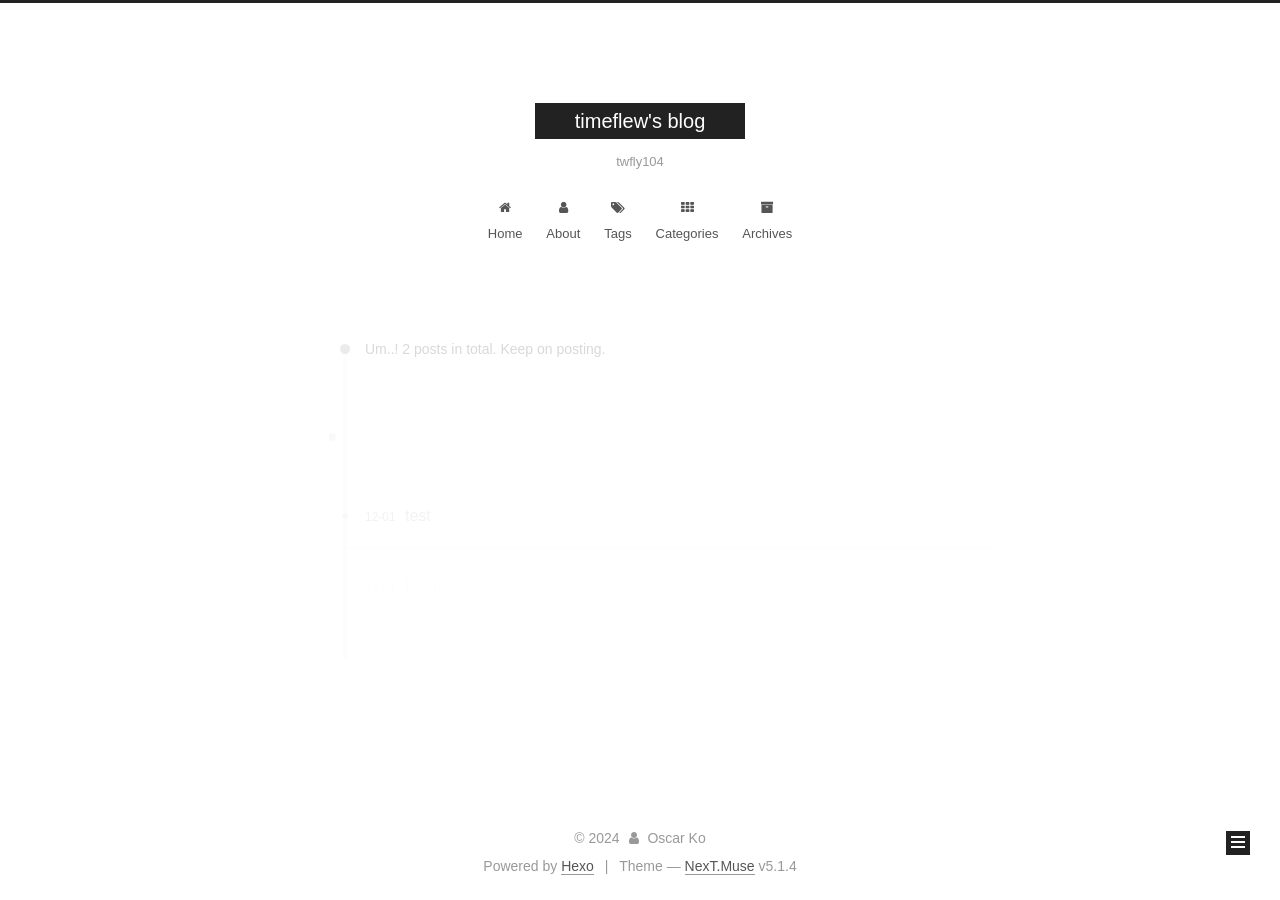
==== archives/index.html @ 3b07df99 "Site updated: 2024-12-02 22:59:12" ====
<!DOCTYPE html>



  


<html class="theme-next muse use-motion" lang="zh-TW">
<head>
  <meta charset="UTF-8"/>
<meta http-equiv="X-UA-Compatible" content="IE=edge" />
<meta name="viewport" content="width=device-width, initial-scale=1, maximum-scale=1"/>
<meta name="theme-color" content="#222">









<meta http-equiv="Cache-Control" content="no-transform" />
<meta http-equiv="Cache-Control" content="no-siteapp" />
















  
  
  <link href="/lib/fancybox/source/jquery.fancybox.css?v=2.1.5" rel="stylesheet" type="text/css" />







<link href="/lib/font-awesome/css/font-awesome.min.css?v=4.6.2" rel="stylesheet" type="text/css" />

<link href="/css/main.css?v=5.1.4" rel="stylesheet" type="text/css" />


  <link rel="apple-touch-icon" sizes="180x180" href="/images/apple-touch-icon-next.png?v=5.1.4">


  <link rel="icon" type="image/png" sizes="32x32" href="/images/favicon-32x32-next.png?v=5.1.4">


  <link rel="icon" type="image/png" sizes="16x16" href="/images/favicon-16x16-next.png?v=5.1.4">


  <link rel="mask-icon" href="/images/logo.svg?v=5.1.4" color="#222">





  <meta name="keywords" content="Hexo, NexT" />










<meta name="description" content="我是timeflew，這是我的blog">
<meta property="og:type" content="website">
<meta property="og:title" content="timeflew&#39;s blog">
<meta property="og:url" content="https://twfly104.github.io/archives/index.html">
<meta property="og:site_name" content="timeflew&#39;s blog">
<meta property="og:description" content="我是timeflew，這是我的blog">
<meta property="og:locale" content="zh_TW">
<meta property="article:author" content="Oscar Ko">
<meta property="article:tag" content="timeflew">
<meta name="twitter:card" content="summary">



<script type="text/javascript" id="hexo.configurations">
  var NexT = window.NexT || {};
  var CONFIG = {
    root: '',
    scheme: 'Muse',
    version: '5.1.4',
    sidebar: {"position":"left","display":"post","offset":12,"b2t":false,"scrollpercent":false,"onmobile":false},
    fancybox: true,
    tabs: true,
    motion: {"enable":true,"async":false,"transition":{"post_block":"fadeIn","post_header":"slideDownIn","post_body":"slideDownIn","coll_header":"slideLeftIn","sidebar":"slideUpIn"}},
    duoshuo: {
      userId: '0',
      author: 'Author'
    },
    algolia: {
      applicationID: '',
      apiKey: '',
      indexName: '',
      hits: {"per_page":10},
      labels: {"input_placeholder":"Search for Posts","hits_empty":"We didn't find any results for the search: ${query}","hits_stats":"${hits} results found in ${time} ms"}
    }
  };
</script>



  <link rel="canonical" href="https://twfly104.github.io/archives/"/>





  <title>Archive | timeflew's blog</title>
  








<meta name="generator" content="Hexo 7.3.0"></head>

<body itemscope itemtype="http://schema.org/WebPage" lang="zh-TW">

  
  
    
  

  <div class="container sidebar-position-left page-archive">
    <div class="headband"></div>

    <header id="header" class="header" itemscope itemtype="http://schema.org/WPHeader">
      <div class="header-inner"><div class="site-brand-wrapper">
  <div class="site-meta ">
    

    <div class="custom-logo-site-title">
      <a href="/"  class="brand" rel="start">
        <span class="logo-line-before"><i></i></span>
        <span class="site-title">timeflew's blog</span>
        <span class="logo-line-after"><i></i></span>
      </a>
    </div>
      
        <p class="site-subtitle">twfly104</p>
      
  </div>

  <div class="site-nav-toggle">
    <button>
      <span class="btn-bar"></span>
      <span class="btn-bar"></span>
      <span class="btn-bar"></span>
    </button>
  </div>
</div>

<nav class="site-nav">
  

  
    <ul id="menu" class="menu">
      
        
        <li class="menu-item menu-item-home">
          <a href="/%20" rel="section">
            
              <i class="menu-item-icon fa fa-fw fa-home"></i> <br />
            
            Home
          </a>
        </li>
      
        
        <li class="menu-item menu-item-about">
          <a href="/about/%20" rel="section">
            
              <i class="menu-item-icon fa fa-fw fa-user"></i> <br />
            
            About
          </a>
        </li>
      
        
        <li class="menu-item menu-item-tags">
          <a href="/tags/%20" rel="section">
            
              <i class="menu-item-icon fa fa-fw fa-tags"></i> <br />
            
            Tags
          </a>
        </li>
      
        
        <li class="menu-item menu-item-categories">
          <a href="/categories/%20" rel="section">
            
              <i class="menu-item-icon fa fa-fw fa-th"></i> <br />
            
            Categories
          </a>
        </li>
      
        
        <li class="menu-item menu-item-archives">
          <a href="/archives/%20" rel="section">
            
              <i class="menu-item-icon fa fa-fw fa-archive"></i> <br />
            
            Archives
          </a>
        </li>
      

      
    </ul>
  

  
</nav>



 </div>
    </header>

    <main id="main" class="main">
      <div class="main-inner">
        <div class="content-wrap">
          <div id="content" class="content">
            

  
  
  
  <div class="post-block archive">
    <div id="posts" class="posts-collapse">
      <span class="archive-move-on"></span>

      <span class="archive-page-counter">
        
        
        
          
        
        Um..! 2 posts in total. Keep on posting.
      </span>

      

        
        
        

        
          
          <div class="collection-title">
            <h1 class="archive-year" id="archive-year-2024">2024</h1>
          </div>
        
        

        

  <article class="post post-type-normal" itemscope itemtype="http://schema.org/Article">
    <header class="post-header">

      <h2 class="post-title">
        
            <a class="post-title-link" href="/2024/12/01/test/" itemprop="url">
              
                <span itemprop="name">test</span>
              
            </a>
        
      </h2>

      <div class="post-meta">
        <time class="post-time" itemprop="dateCreated"
              datetime="2024-12-01T22:58:05+08:00"
              content="2024-12-01" >
          12-01
        </time>
      </div>

    </header>
  </article>



      

        
        
        

        
        

        

  <article class="post post-type-normal" itemscope itemtype="http://schema.org/Article">
    <header class="post-header">

      <h2 class="post-title">
        
            <a class="post-title-link" href="/2024/12/01/hello-world/" itemprop="url">
              
                <span itemprop="name">Hello World</span>
              
            </a>
        
      </h2>

      <div class="post-meta">
        <time class="post-time" itemprop="dateCreated"
              datetime="2024-12-01T22:03:36+08:00"
              content="2024-12-01" >
          12-01
        </time>
      </div>

    </header>
  </article>



      

    </div>
  </div>
  
  
  

  



          </div>
          


          

        </div>
        
          
  
  <div class="sidebar-toggle">
    <div class="sidebar-toggle-line-wrap">
      <span class="sidebar-toggle-line sidebar-toggle-line-first"></span>
      <span class="sidebar-toggle-line sidebar-toggle-line-middle"></span>
      <span class="sidebar-toggle-line sidebar-toggle-line-last"></span>
    </div>
  </div>

  <aside id="sidebar" class="sidebar">
    
    <div class="sidebar-inner">

      

      

      <section class="site-overview-wrap sidebar-panel sidebar-panel-active">
        <div class="site-overview">
          <div class="site-author motion-element" itemprop="author" itemscope itemtype="http://schema.org/Person">
            
              <p class="site-author-name" itemprop="name"></p>
              <p class="site-description motion-element" itemprop="description"></p>
          </div>

          <nav class="site-state motion-element">

            
              <div class="site-state-item site-state-posts">
              
                <a href="/archives/%20%7C%7C%20archive">
              
                  <span class="site-state-item-count">2</span>
                  <span class="site-state-item-name">posts</span>
                </a>
              </div>
            

            

            

          </nav>

          

          

          
          

          
          

          

        </div>
      </section>

      

      

    </div>
  </aside>


        
      </div>
    </main>

    <footer id="footer" class="footer">
      <div class="footer-inner">
        <div class="copyright">&copy; <span itemprop="copyrightYear">2024</span>
  <span class="with-love">
    <i class="fa fa-user"></i>
  </span>
  <span class="author" itemprop="copyrightHolder">Oscar Ko</span>

  
</div>


  <div class="powered-by">Powered by <a class="theme-link" target="_blank" href="https://hexo.io">Hexo</a></div>



  <span class="post-meta-divider">|</span>



  <div class="theme-info">Theme &mdash; <a class="theme-link" target="_blank" href="https://github.com/iissnan/hexo-theme-next">NexT.Muse</a> v5.1.4</div>




        







        
      </div>
    </footer>

    
      <div class="back-to-top">
        <i class="fa fa-arrow-up"></i>
        
      </div>
    

    

  </div>

  

<script type="text/javascript">
  if (Object.prototype.toString.call(window.Promise) !== '[object Function]') {
    window.Promise = null;
  }
</script>









  












  
  
    <script type="text/javascript" src="/lib/jquery/index.js?v=2.1.3"></script>
  

  
  
    <script type="text/javascript" src="/lib/fastclick/lib/fastclick.min.js?v=1.0.6"></script>
  

  
  
    <script type="text/javascript" src="/lib/jquery_lazyload/jquery.lazyload.js?v=1.9.7"></script>
  

  
  
    <script type="text/javascript" src="/lib/velocity/velocity.min.js?v=1.2.1"></script>
  

  
  
    <script type="text/javascript" src="/lib/velocity/velocity.ui.min.js?v=1.2.1"></script>
  

  
  
    <script type="text/javascript" src="/lib/fancybox/source/jquery.fancybox.pack.js?v=2.1.5"></script>
  


  


  <script type="text/javascript" src="/js/src/utils.js?v=5.1.4"></script>

  <script type="text/javascript" src="/js/src/motion.js?v=5.1.4"></script>



  
  

  

  


  <script type="text/javascript" src="/js/src/bootstrap.js?v=5.1.4"></script>



  


  




	





  





  












  





  

  

  

  
  

  

  

  

</body>
</html>
---- css/main.css ----
/* normalize.css v3.0.2 | MIT License | git.io/normalize */
html {
  font-family: sans-serif; /* 1 */
  -ms-text-size-adjust: 100%; /* 2 */
  -webkit-text-size-adjust: 100%; /* 2 */
}
body {
  margin: 0;
}
article,
aside,
details,
figcaption,
figure,
footer,
header,
hgroup,
main,
menu,
nav,
section,
summary {
  display: block;
}
audio,
canvas,
progress,
video {
  display: inline-block; /* 1 */
  vertical-align: baseline; /* 2 */
}
audio:not([controls]) {
  display: none;
  height: 0;
}
[hidden],
template {
  display: none;
}
a {
  background-color: transparent;
}
a:active,
a:hover {
  outline: 0;
}
abbr[title] {
  border-bottom: 1px dotted;
}
b,
strong {
  font-weight: bold;
}
dfn {
  font-style: italic;
}
h1 {
  font-size: 2em;
  margin: 0.67em 0;
}
mark {
  background: #ff0;
  color: #000;
}
small {
  font-size: 80%;
}
sub,
sup {
  font-size: 75%;
  line-height: 0;
  position: relative;
  vertical-align: baseline;
}
sup {
  top: -0.5em;
}
sub {
  bottom: -0.25em;
}
img {
  border: 0;
}
svg:not(:root) {
  overflow: hidden;
}
figure {
  margin: 1em 40px;
}
hr {
  -moz-box-sizing: content-box;
  box-sizing: content-box;
  height: 0;
}
pre {
  overflow: auto;
}
code,
kbd,
pre,
samp {
  font-family: monospace, monospace;
  font-size: 1em;
}
button,
input,
optgroup,
select,
textarea {
  color: inherit; /* 1 */
  font: inherit; /* 2 */
  margin: 0; /* 3 */
}
button {
  overflow: visible;
}
button,
select {
  text-transform: none;
}
button,
html input[type="button"],
input[type="reset"],
input[type="submit"] {
  -webkit-appearance: button; /* 2 */
  cursor: pointer; /* 3 */
}
button[disabled],
html input[disabled] {
  cursor: default;
}
button::-moz-focus-inner,
input::-moz-focus-inner {
  border: 0;
  padding: 0;
}
input {
  line-height: normal;
}
input[type="checkbox"],
input[type="radio"] {
  box-sizing: border-box; /* 1 */
  padding: 0; /* 2 */
}
input[type="number"]::-webkit-inner-spin-button,
input[type="number"]::-webkit-outer-spin-button {
  height: auto;
}
input[type="search"] {
  -webkit-appearance: textfield; /* 1 */
  -moz-box-sizing: content-box;
  -webkit-box-sizing: content-box; /* 2 */
  box-sizing: content-box;
}
input[type="search"]::-webkit-search-cancel-button,
input[type="search"]::-webkit-search-decoration {
  -webkit-appearance: none;
}
fieldset {
  border: 1px solid #c0c0c0;
  margin: 0 2px;
  padding: 0.35em 0.625em 0.75em;
}
legend {
  border: 0; /* 1 */
  padding: 0; /* 2 */
}
textarea {
  overflow: auto;
}
optgroup {
  font-weight: bold;
}
table {
  border-collapse: collapse;
  border-spacing: 0;
}
td,
th {
  padding: 0;
}
::selection {
  background: #262a30;
  color: #fff;
}
body {
  position: relative;
  font-family: 'Lato', "PingFang SC", "Microsoft YaHei", sans-serif;
  font-size: 14px;
  line-height: 2;
  color: #555;
  background: #fff;
}
@media (max-width: 767px) {
  body {
    padding-right: 0 !important;
  }
}
@media (min-width: 768px) and (max-width: 991px) {
  body {
    padding-right: 0 !important;
  }
}
@media (min-width: 1600px) {
  body {
    font-size: 16px;
  }
}
h1,
h2,
h3,
h4,
h5,
h6 {
  margin: 0;
  padding: 0;
  font-weight: bold;
  line-height: 1.5;
  font-family: 'Lato', "PingFang SC", "Microsoft YaHei", sans-serif;
}
h2,
h3,
h4,
h5,
h6 {
  margin: 20px 0 15px;
}
h1 {
  font-size: 22px;
}
@media (max-width: 767px) {
  h1 {
    font-size: 18px;
  }
}
h2 {
  font-size: 20px;
}
@media (max-width: 767px) {
  h2 {
    font-size: 16px;
  }
}
h3 {
  font-size: 18px;
}
@media (max-width: 767px) {
  h3 {
    font-size: 14px;
  }
}
h4 {
  font-size: 16px;
}
@media (max-width: 767px) {
  h4 {
    font-size: 12px;
  }
}
h5 {
  font-size: 14px;
}
@media (max-width: 767px) {
  h5 {
    font-size: 10px;
  }
}
h6 {
  font-size: 12px;
}
@media (max-width: 767px) {
  h6 {
    font-size: 8px;
  }
}
p {
  margin: 0 0 20px 0;
}
a {
  color: #555;
  text-decoration: none;
  outline: none;
  border-bottom: 1px solid #999;
  word-wrap: break-word;
}
a:hover {
  color: #222;
  border-bottom-color: #222;
}
blockquote {
  margin: 0;
  padding: 0;
}
img {
  display: block;
  margin: auto;
  max-width: 100%;
  height: auto;
}
hr {
  margin: 40px 0;
  height: 3px;
  border: none;
  background-color: #ddd;
  background-image: repeating-linear-gradient(-45deg, #fff, #fff 4px, transparent 4px, transparent 8px);
}
blockquote {
  padding: 0 15px;
  color: #666;
  border-left: 4px solid #ddd;
}
blockquote cite::before {
  content: "-";
  padding: 0 5px;
}
dt {
  font-weight: 700;
}
dd {
  margin: 0;
  padding: 0;
}
kbd {
  border: 1px solid #ccc;
  border-radius: 0.2em;
  box-shadow: 0.1em 0.1em 0.2em rgba(0,0,0,0.1);
  background-color: #f9f9f9;
  font-family: inherit;
  background-image: -webkit-linear-gradient(top, #eee, #fff, #eee);
  padding: 0.1em 0.3em;
  white-space: nowrap;
}
.text-left {
  text-align: left;
}
.text-center {
  text-align: center;
}
.text-right {
  text-align: right;
}
.text-justify {
  text-align: justify;
}
.text-nowrap {
  white-space: nowrap;
}
.text-lowercase {
  text-transform: lowercase;
}
.text-uppercase {
  text-transform: uppercase;
}
.text-capitalize {
  text-transform: capitalize;
}
.center-block {
  display: block;
  margin-left: auto;
  margin-right: auto;
}
.clearfix:before,
.clearfix:after {
  content: " ";
  display: table;
}
.clearfix:after {
  clear: both;
}
.pullquote {
  width: 45%;
}
.pullquote.left {
  float: left;
  margin-left: 5px;
  margin-right: 10px;
}
.pullquote.right {
  float: right;
  margin-left: 10px;
  margin-right: 5px;
}
.affix.affix.affix {
  position: fixed;
}
.translation {
  margin-top: -20px;
  font-size: 14px;
  color: #999;
}
.scrollbar-measure {
  width: 100px;
  height: 100px;
  overflow: scroll;
  position: absolute;
  top: -9999px;
}
.use-motion .motion-element {
  opacity: 0;
}
table {
  margin: 20px 0;
  width: 100%;
  border-collapse: collapse;
  border-spacing: 0;
  border: 1px solid #ddd;
  font-size: 14px;
  table-layout: fixed;
  word-wrap: break-all;
}
table>tbody>tr:nth-of-type(odd) {
  background-color: #f9f9f9;
}
table>tbody>tr:hover {
  background-color: #f5f5f5;
}
caption,
th,
td {
  padding: 8px;
  text-align: left;
  vertical-align: middle;
  font-weight: normal;
}
th,
td {
  border-bottom: 3px solid #ddd;
  border-right: 1px solid #eee;
}
th {
  padding-bottom: 10px;
  font-weight: 700;
}
td {
  border-bottom-width: 1px;
}
html,
body {
  height: 100%;
}
.container {
  position: relative;
  min-height: 100%;
}
.header-inner {
  margin: 0 auto;
  padding: 100px 0 70px;
  width: 700px;
}
@media (min-width: 1600px) {
  .container .header-inner {
    width: 900px;
  }
}
.main {
  padding-bottom: 150px;
}
.main-inner {
  margin: 0 auto;
  width: 700px;
}
@media (min-width: 1600px) {
  .container .main-inner {
    width: 900px;
  }
}
.footer {
  position: absolute;
  left: 0;
  bottom: 0;
  width: 100%;
  min-height: 50px;
}
.footer-inner {
  box-sizing: border-box;
  margin: 20px auto;
  width: 700px;
}
@media (min-width: 1600px) {
  .container .footer-inner {
    width: 900px;
  }
}
pre,
.highlight {
  overflow: auto;
  margin: 20px 0;
  padding: 0;
  font-size: 13px;
  color: #4d4d4c;
  background: #f7f7f7;
  line-height: 1.6;
}
pre,
code {
  font-family: consolas, Menlo, "PingFang SC", "Microsoft YaHei", monospace;
}
code {
  padding: 2px 4px;
  word-wrap: break-word;
  color: #555;
  background: #eee;
  border-radius: 3px;
  font-size: 13px;
}
pre {
  padding: 10px;
}
pre code {
  padding: 0;
  color: #4d4d4c;
  background: none;
  text-shadow: none;
}
.highlight {
  border-radius: 1px;
}
.highlight pre {
  border: none;
  margin: 0;
  padding: 10px 0;
}
.highlight table {
  margin: 0;
  width: auto;
  border: none;
}
.highlight td {
  border: none;
  padding: 0;
}
.highlight figcaption {
  font-size: 1em;
  color: #4d4d4c;
  line-height: 1em;
  margin-bottom: 1em;
}
.highlight figcaption:before,
.highlight figcaption:after {
  content: " ";
  display: table;
}
.highlight figcaption:after {
  clear: both;
}
.highlight figcaption a {
  float: right;
  color: #4d4d4c;
}
.highlight figcaption a:hover {
  border-bottom-color: #4d4d4c;
}
.highlight .gutter pre {
  padding-left: 10px;
  padding-right: 10px;
  color: #869194;
  text-align: right;
  background-color: #eff2f3;
}
.highlight .code pre {
  width: 100%;
  padding-left: 10px;
  padding-right: 10px;
  background-color: #f7f7f7;
}
.highlight .line {
  height: 20px;
}
.gutter {
  -webkit-user-select: none;
  -moz-user-select: none;
  -ms-user-select: none;
  user-select: none;
}
.gist table {
  width: auto;
}
.gist table td {
  border: none;
}
pre .deletion {
  background: #fdd;
}
pre .addition {
  background: #dfd;
}
pre .meta {
  color: #8959a8;
}
pre .comment {
  color: #8e908c;
}
pre .variable,
pre .attribute,
pre .tag,
pre .regexp,
pre .ruby .constant,
pre .xml .tag .title,
pre .xml .pi,
pre .xml .doctype,
pre .html .doctype,
pre .css .id,
pre .css .class,
pre .css .pseudo {
  color: #c82829;
}
pre .number,
pre .preprocessor,
pre .built_in,
pre .literal,
pre .params,
pre .constant,
pre .command {
  color: #f5871f;
}
pre .ruby .class .title,
pre .css .rules .attribute,
pre .string,
pre .value,
pre .inheritance,
pre .header,
pre .ruby .symbol,
pre .xml .cdata,
pre .special,
pre .number,
pre .formula {
  color: #718c00;
}
pre .title,
pre .css .hexcolor {
  color: #3e999f;
}
pre .function,
pre .python .decorator,
pre .python .title,
pre .ruby .function .title,
pre .ruby .title .keyword,
pre .perl .sub,
pre .javascript .title,
pre .coffeescript .title {
  color: #4271ae;
}
pre .keyword,
pre .javascript .function {
  color: #8959a8;
}
.full-image.full-image.full-image.full-image {
  border: none;
  max-width: 100%;
  width: auto;
  margin: 20px auto 25px;
}
@media (min-width: 992px) {
  .full-image.full-image.full-image.full-image {
    max-width: none;
    width: 110%;
    margin: 25px -5%;
  }
}
.blockquote-center,
.page-home .post-type-quote blockquote,
.page-post-detail .post-type-quote blockquote {
  position: relative;
  margin: 40px 0;
  padding: 0;
  border-left: none;
  text-align: center;
}
.blockquote-center::before,
.page-home .post-type-quote blockquote::before,
.page-post-detail .post-type-quote blockquote::before,
.blockquote-center::after,
.page-home .post-type-quote blockquote::after,
.page-post-detail .post-type-quote blockquote::after {
  position: absolute;
  content: ' ';
  display: block;
  width: 100%;
  height: 24px;
  opacity: 0.2;
  background-repeat: no-repeat;
  background-position: 0 -6px;
  background-size: 22px 22px;
}
.blockquote-center::before,
.page-home .post-type-quote blockquote::before,
.page-post-detail .post-type-quote blockquote::before {
  top: -20px;
  background-image: url("../images/quote-l.svg");
  border-top: 1px solid #ccc;
}
.blockquote-center::after,
.page-home .post-type-quote blockquote::after,
.page-post-detail .post-type-quote blockquote::after {
  bottom: -20px;
  background-image: url("../images/quote-r.svg");
  border-bottom: 1px solid #ccc;
  background-position: 100% 8px;
}
.blockquote-center p,
.page-home .post-type-quote blockquote p,
.page-post-detail .post-type-quote blockquote p,
.blockquote-center div,
.page-home .post-type-quote blockquote div,
.page-post-detail .post-type-quote blockquote div {
  text-align: center;
}
.post .post-body .group-picture img {
  box-sizing: border-box;
  padding: 0 3px;
  border: none;
}
.post .group-picture-row {
  overflow: hidden;
  margin-top: 6px;
}
.post .group-picture-row:first-child {
  margin-top: 0;
}
.post .group-picture-column {
  float: left;
}
.page-post-detail .post-body .group-picture-column {
  float: none;
  margin-top: 10px;
  width: auto !important;
}
.page-post-detail .post-body .group-picture-column img {
  margin: 0 auto;
}
.page-archive .group-picture-container {
  overflow: hidden;
}
.page-archive .group-picture-row {
  float: left;
}
.page-archive .group-picture-row:first-child {
  margin-top: 6px;
}
.page-archive .group-picture-column {
  max-width: 150px;
  max-height: 150px;
}
.post-body .note {
  position: relative;
  padding: 15px;
  margin-bottom: 20px;
  border: 1px solid #eee;
  border-left-width: 5px;
  border-radius: 3px;
}
.post-body .note h2,
.post-body .note h3,
.post-body .note h4,
.post-body .note h5,
.post-body .note h6 {
  margin-top: 0;
  margin-bottom: 0;
  border-bottom: initial;
  padding-top: 0 !important;
}
.post-body .note p:first-child,
.post-body .note ul:first-child,
.post-body .note ol:first-child,
.post-body .note table:first-child,
.post-body .note pre:first-child,
.post-body .note blockquote:first-child {
  margin-top: 0;
}
.post-body .note p:last-child,
.post-body .note ul:last-child,
.post-body .note ol:last-child,
.post-body .note table:last-child,
.post-body .note pre:last-child,
.post-body .note blockquote:last-child {
  margin-bottom: 0;
}
.post-body .note.default {
  border-left-color: #777;
}
.post-body .note.default h2,
.post-body .note.default h3,
.post-body .note.default h4,
.post-body .note.default h5,
.post-body .note.default h6 {
  color: #777;
}
.post-body .note.primary {
  border-left-color: #6f42c1;
}
.post-body .note.primary h2,
.post-body .note.primary h3,
.post-body .note.primary h4,
.post-body .note.primary h5,
.post-body .note.primary h6 {
  color: #6f42c1;
}
.post-body .note.info {
  border-left-color: #428bca;
}
.post-body .note.info h2,
.post-body .note.info h3,
.post-body .note.info h4,
.post-body .note.info h5,
.post-body .note.info h6 {
  color: #428bca;
}
.post-body .note.success {
  border-left-color: #5cb85c;
}
.post-body .note.success h2,
.post-body .note.success h3,
.post-body .note.success h4,
.post-body .note.success h5,
.post-body .note.success h6 {
  color: #5cb85c;
}
.post-body .note.warning {
  border-left-color: #f0ad4e;
}
.post-body .note.warning h2,
.post-body .note.warning h3,
.post-body .note.warning h4,
.post-body .note.warning h5,
.post-body .note.warning h6 {
  color: #f0ad4e;
}
.post-body .note.danger {
  border-left-color: #d9534f;
}
.post-body .note.danger h2,
.post-body .note.danger h3,
.post-body .note.danger h4,
.post-body .note.danger h5,
.post-body .note.danger h6 {
  color: #d9534f;
}
.post-body .label {
  display: inline;
  padding: 0 2px;
  white-space: nowrap;
}
.post-body .label.default {
  background-color: #f0f0f0;
}
.post-body .label.primary {
  background-color: #efe6f7;
}
.post-body .label.info {
  background-color: #e5f2f8;
}
.post-body .label.success {
  background-color: #e7f4e9;
}
.post-body .label.warning {
  background-color: #fcf6e1;
}
.post-body .label.danger {
  background-color: #fae8eb;
}
.post-body .tabs {
  position: relative;
  display: block;
  margin-bottom: 20px;
  padding-top: 10px;
}
.post-body .tabs ul.nav-tabs {
  margin: 0;
  padding: 0;
  display: flex;
  margin-bottom: -1px;
}
@media (max-width: 413px) {
  .post-body .tabs ul.nav-tabs {
    display: block;
    margin-bottom: 5px;
  }
}
.post-body .tabs ul.nav-tabs li.tab {
  list-style-type: none !important;
  margin: 0 0.25em 0 0;
  border-top: 3px solid transparent;
  border-left: 1px solid transparent;
  border-right: 1px solid transparent;
}
@media (max-width: 413px) {
  .post-body .tabs ul.nav-tabs li.tab {
    margin: initial;
    border-top: 1px solid transparent;
    border-left: 3px solid transparent;
    border-right: 1px solid transparent;
    border-bottom: 1px solid transparent;
  }
}
.post-body .tabs ul.nav-tabs li.tab a {
  outline: 0;
  border-bottom: initial;
  display: block;
  line-height: 1.8em;
  padding: 0.25em 0.75em;
  transition-duration: 0.2s;
  transition-timing-function: ease-out;
  transition-delay: 0s;
}
.post-body .tabs ul.nav-tabs li.tab a i {
  width: 1.285714285714286em;
}
.post-body .tabs ul.nav-tabs li.tab.active {
  border-top: 3px solid #fc6423;
  border-left: 1px solid #ddd;
  border-right: 1px solid #ddd;
  background-color: #fff;
}
@media (max-width: 413px) {
  .post-body .tabs ul.nav-tabs li.tab.active {
    border-top: 1px solid #ddd;
    border-left: 3px solid #fc6423;
    border-right: 1px solid #ddd;
    border-bottom: 1px solid #ddd;
  }
}
.post-body .tabs ul.nav-tabs li.tab.active a {
  cursor: default;
  color: #555;
}
.post-body .tabs .tab-content {
  background-color: #fff;
}
.post-body .tabs .tab-content .tab-pane {
  border: 1px solid #ddd;
  padding: 20px 20px 0 20px;
}
.post-body .tabs .tab-content .tab-pane:not(.active) {
  display: none !important;
}
.post-body .tabs .tab-content .tab-pane.active {
  display: block !important;
}
.btn {
  display: inline-block;
  padding: 0 20px;
  font-size: 14px;
  color: #fff;
  background: #222;
  border: 2px solid #222;
  text-decoration: none;
  border-radius: 0;
  transition-property: background-color;
  transition-duration: 0.2s;
  transition-timing-function: ease-in-out;
  transition-delay: 0s;
  line-height: 2;
}
.btn:hover {
  border-color: #222;
  color: #222;
  background: #fff;
}
.btn +.btn {
  margin: 0 0 8px 8px;
}
.btn .fa-fw {
  width: 1.285714285714286em;
  text-align: left;
}
.btn-bar {
  display: block;
  width: 22px;
  height: 2px;
  background: #555;
  border-radius: 1px;
}
.btn-bar+.btn-bar {
  margin-top: 4px;
}
.pagination {
  margin: 120px 0 40px;
  text-align: center;
  border-top: 1px solid #eee;
}
.page-number-basic,
.pagination .prev,
.pagination .next,
.pagination .page-number,
.pagination .space {
  display: inline-block;
  position: relative;
  top: -1px;
  margin: 0 10px;
  padding: 0 11px;
}
@media (max-width: 767px) {
  .page-number-basic,
  .pagination .prev,
  .pagination .next,
  .pagination .page-number,
  .pagination .space {
    margin: 0 5px;
  }
}
.pagination .prev,
.pagination .next,
.pagination .page-number {
  border-bottom: 0;
  border-top: 1px solid #eee;
  transition-property: border-color;
  transition-duration: 0.2s;
  transition-timing-function: ease-in-out;
  transition-delay: 0s;
}
.pagination .prev:hover,
.pagination .next:hover,
.pagination .page-number:hover {
  border-top-color: #222;
}
.pagination .space {
  padding: 0;
  margin: 0;
}
.pagination .prev {
  margin-left: 0;
}
.pagination .next {
  margin-right: 0;
}
.pagination .page-number.current {
  color: #fff;
  background: #ccc;
  border-top-color: #ccc;
}
@media (max-width: 767px) {
  .pagination {
    border-top: none;
  }
  .pagination .prev,
  .pagination .next,
  .pagination .page-number {
    margin-bottom: 10px;
    border-top: 0;
    border-bottom: 1px solid #eee;
    padding: 0 10px;
  }
  .pagination .prev:hover,
  .pagination .next:hover,
  .pagination .page-number:hover {
    border-bottom-color: #222;
  }
}
.comments {
  margin: 60px 20px 0;
}
.tag-cloud {
  text-align: center;
}
.tag-cloud a {
  display: inline-block;
  margin: 10px;
}
.back-to-top {
  box-sizing: border-box;
  position: fixed;
  bottom: -100px;
  right: 30px;
  z-index: 1050;
  padding: 0 6px;
  width: 24px;
  background: #222;
  font-size: 12px;
  opacity: 1;
  color: #fff;
  cursor: pointer;
  text-align: center;
  -webkit-transform: translateZ(0);
  transition-property: bottom;
  transition-duration: 0.2s;
  transition-timing-function: ease-in-out;
  transition-delay: 0s;
}
@media (min-width: 768px) and (max-width: 991px) {
  .back-to-top {
    display: none !important;
  }
}
@media (max-width: 767px) {
  .back-to-top {
    display: none !important;
  }
}
.back-to-top.back-to-top-on {
  bottom: 19px;
}
.header {
  background: transparent;
}
.header-inner {
  position: relative;
}
.headband {
  height: 3px;
  background: #222;
}
.site-meta {
  margin: 0;
  text-align: center;
}
@media (max-width: 767px) {
  .site-meta {
    text-align: center;
  }
}
.brand {
  position: relative;
  display: inline-block;
  padding: 0 40px;
  color: #fff;
  background: #222;
  border-bottom: none;
}
.brand:hover {
  color: #fff;
}
.logo {
  display: inline-block;
  margin-right: 5px;
  line-height: 36px;
  vertical-align: top;
}
.site-title {
  display: inline-block;
  vertical-align: top;
  line-height: 36px;
  font-size: 20px;
  font-weight: normal;
  font-family: 'Lato', "PingFang SC", "Microsoft YaHei", sans-serif;
}
.site-subtitle {
  margin-top: 10px;
  font-size: 13px;
  color: #999;
}
.use-motion .brand {
  opacity: 0;
}
.use-motion .logo,
.use-motion .site-title,
.use-motion .site-subtitle {
  opacity: 0;
  position: relative;
  top: -10px;
}
.site-nav-toggle {
  display: none;
  position: absolute;
  top: 10px;
  left: 10px;
}
@media (max-width: 767px) {
  .site-nav-toggle {
    display: block;
  }
}
.site-nav-toggle button {
  margin-top: 2px;
  padding: 9px 10px;
  background: transparent;
  border: none;
}
@media (max-width: 767px) {
  .site-nav {
    display: none;
    margin: 0 -10px;
    padding: 0 10px;
    clear: both;
    border-top: 1px solid #ddd;
  }
}
@media (min-width: 768px) and (max-width: 991px) {
  .site-nav {
    display: block !important;
  }
}
@media (min-width: 992px) {
  .site-nav {
    display: block !important;
  }
}
.menu {
  margin-top: 20px;
  padding-left: 0;
  text-align: center;
}
.menu .menu-item {
  display: inline-block;
  margin: 0 10px;
  list-style: none;
}
@media screen and (max-width: 767px) {
  .menu .menu-item {
    margin-top: 10px;
  }
}
.menu .menu-item a {
  display: block;
  font-size: 13px;
  line-height: inherit;
  border-bottom: 1px solid transparent;
  transition-property: border-color;
  transition-duration: 0.2s;
  transition-timing-function: ease-in-out;
  transition-delay: 0s;
}
.menu .menu-item a:hover {
  border-bottom-color: #222;
}
.menu .menu-item .fa {
  margin-right: 5px;
}
.use-motion .menu-item {
  opacity: 0;
}
.post-body {
  font-family: 'Lato', "PingFang SC", "Microsoft YaHei", sans-serif;
}
@media (max-width: 767px) {
  .post-body {
    word-break: break-word;
  }
}
.post-body .fancybox img {
  display: block !important;
  margin: 0 auto;
  cursor: pointer;
  cursor: zoom-in;
  cursor: -webkit-zoom-in;
}
.post-body .image-caption,
.post-body .figure .caption {
  margin: -20px auto 15px;
  text-align: center;
  font-size: 14px;
  color: #999;
  font-weight: bold;
  line-height: 1;
}
.post-sticky-flag {
  display: inline-block;
  font-size: 16px;
  -ms-transform: rotate(30deg);
  -webkit-transform: rotate(30deg);
  -moz-transform: rotate(30deg);
  -ms-transform: rotate(30deg);
  -o-transform: rotate(30deg);
  transform: rotate(30deg);
}
.use-motion .post-block,
.use-motion .pagination,
.use-motion .comments {
  opacity: 0;
}
.use-motion .post-header {
  opacity: 0;
}
.use-motion .post-body {
  opacity: 0;
}
.use-motion .collection-title {
  opacity: 0;
}
.posts-expand {
  padding-top: 40px;
}
@media (max-width: 767px) {
  .posts-expand {
    margin: 0 20px;
  }
  .post-body pre .gutter pre {
    padding-right: 10px;
  }
  .post-body .highlight {
    margin-left: 0px;
    margin-right: 0px;
    padding: 0;
  }
  .post-body .highlight .gutter pre {
    padding-right: 10px;
  }
}
@media (min-width: 992px) {
  .posts-expand .post-body {
    text-align: justify;
  }
}
.posts-expand .post-body h2,
.posts-expand .post-body h3,
.posts-expand .post-body h4,
.posts-expand .post-body h5,
.posts-expand .post-body h6 {
  padding-top: 10px;
}
.posts-expand .post-body h2 .header-anchor,
.posts-expand .post-body h3 .header-anchor,
.posts-expand .post-body h4 .header-anchor,
.posts-expand .post-body h5 .header-anchor,
.posts-expand .post-body h6 .header-anchor {
  float: right;
  margin-left: 10px;
  color: #ccc;
  border-bottom-style: none;
  visibility: hidden;
}
.posts-expand .post-body h2 .header-anchor:hover,
.posts-expand .post-body h3 .header-anchor:hover,
.posts-expand .post-body h4 .header-anchor:hover,
.posts-expand .post-body h5 .header-anchor:hover,
.posts-expand .post-body h6 .header-anchor:hover {
  color: inherit;
}
.posts-expand .post-body h2:hover .header-anchor,
.posts-expand .post-body h3:hover .header-anchor,
.posts-expand .post-body h4:hover .header-anchor,
.posts-expand .post-body h5:hover .header-anchor,
.posts-expand .post-body h6:hover .header-anchor {
  visibility: visible;
}
.posts-expand .post-body ul li {
  list-style: circle;
}
.posts-expand .post-body img {
  box-sizing: border-box;
  margin: auto;
  padding: 3px;
  border: 1px solid #ddd;
}
.posts-expand .post-body .fancybox img {
  margin: 0 auto 25px;
}
@media (max-width: 767px) {
  .posts-collapse {
    margin: 0 20px;
  }
  .posts-collapse .post-title,
  .posts-collapse .post-meta {
    display: block;
    width: auto;
    text-align: left;
  }
}
.posts-collapse {
  position: relative;
  z-index: 1010;
  margin-left: 55px;
}
.posts-collapse::after {
  content: " ";
  position: absolute;
  top: 20px;
  left: 0;
  margin-left: -2px;
  width: 4px;
  height: 100%;
  background: #f5f5f5;
  z-index: -1;
}
@media (max-width: 767px) {
  .posts-collapse {
    margin: 0 20px;
  }
}
.posts-collapse .collection-title {
  position: relative;
  margin: 60px 0;
}
.posts-collapse .collection-title h1,
.posts-collapse .collection-title h2 {
  margin-left: 20px;
}
.posts-collapse .collection-title small {
  color: #bbb;
  margin-left: 5px;
}
.posts-collapse .collection-title::before {
  content: " ";
  position: absolute;
  left: 0;
  top: 50%;
  margin-left: -4px;
  margin-top: -4px;
  width: 8px;
  height: 8px;
  background: #bbb;
  border-radius: 50%;
}
.posts-collapse .post {
  margin: 30px 0;
}
.posts-collapse .post-header {
  position: relative;
  transition-duration: 0.2s;
  transition-timing-function: ease-in-out;
  transition-delay: 0s;
  transition-property: border;
  border-bottom: 1px dashed #ccc;
}
.posts-collapse .post-header::before {
  content: " ";
  position: absolute;
  left: 0;
  top: 12px;
  width: 6px;
  height: 6px;
  margin-left: -4px;
  background: #bbb;
  border-radius: 50%;
  border: 1px solid #fff;
  transition-duration: 0.2s;
  transition-timing-function: ease-in-out;
  transition-delay: 0s;
  transition-property: background;
}
.posts-collapse .post-header:hover {
  border-bottom-color: #666;
}
.posts-collapse .post-header:hover::before {
  background: #222;
}
.posts-collapse .post-meta {
  position: absolute;
  font-size: 12px;
  left: 20px;
  top: 5px;
}
.posts-collapse .post-comments-count {
  display: none;
}
.posts-collapse .post-title {
  margin-left: 60px;
  font-size: 16px;
  font-weight: normal;
  line-height: inherit;
}
.posts-collapse .post-title::after {
  margin-left: 3px;
  opacity: 0.6;
}
.posts-collapse .post-title a {
  color: #666;
  border-bottom: none;
}
.page-home .post-type-quote .post-header,
.page-post-detail .post-type-quote .post-header,
.page-home .post-type-quote .post-tags,
.page-post-detail .post-type-quote .post-tags {
  display: none;
}
.posts-expand .post-title {
  text-align: center;
  word-break: break-word;
  font-weight: 400;
}
.posts-expand .post-title-link {
  display: inline-block;
  position: relative;
  color: #555;
  border-bottom: none;
  line-height: 1.2;
  vertical-align: top;
}
.posts-expand .post-title-link::before {
  content: "";
  position: absolute;
  width: 100%;
  height: 2px;
  bottom: 0;
  left: 0;
  background-color: #000;
  visibility: hidden;
  -webkit-transform: scaleX(0);
  -moz-transform: scaleX(0);
  -ms-transform: scaleX(0);
  -o-transform: scaleX(0);
  transform: scaleX(0);
  transition-duration: 0.2s;
  transition-timing-function: ease-in-out;
  transition-delay: 0s;
}
.posts-expand .post-title-link:hover::before {
  visibility: visible;
  -webkit-transform: scaleX(1);
  -moz-transform: scaleX(1);
  -ms-transform: scaleX(1);
  -o-transform: scaleX(1);
  transform: scaleX(1);
}
.posts-expand .post-title-link .fa {
  font-size: 16px;
}
.posts-expand .post-meta {
  margin: 3px 0 60px 0;
  color: #999;
  font-family: 'Lato', "PingFang SC", "Microsoft YaHei", sans-serif;
  font-size: 12px;
  text-align: center;
}
.posts-expand .post-meta .post-category-list {
  display: inline-block;
  margin: 0;
  padding: 3px;
}
.posts-expand .post-meta .post-category-list-link {
  color: #999;
}
.posts-expand .post-meta .post-description {
  font-size: 14px;
  margin-top: 2px;
}
.post-meta-divider {
  margin: 0 0.5em;
}
.post-meta-item-icon {
  margin-right: 3px;
}
@media (min-width: 768px) and (max-width: 991px) {
  .post-meta-item-icon {
    display: inline-block;
  }
}
@media (max-width: 767px) {
  .post-meta-item-icon {
    display: inline-block;
  }
}
@media (min-width: 768px) and (max-width: 991px) {
  .post-meta-item-text {
    display: none;
  }
}
@media (max-width: 767px) {
  .post-meta-item-text {
    display: none;
  }
}
@media (max-width: 767px) {
  .posts-expand .post-comments-count {
    display: none;
  }
}
.post-button {
  margin-top: 40px;
}
.posts-expand .post-tags {
  margin-top: 40px;
  text-align: center;
}
.posts-expand .post-tags a {
  display: inline-block;
  margin-right: 10px;
  font-size: 13px;
}
.post-nav {
  display: table;
  margin-top: 15px;
  width: 100%;
  border-top: 1px solid #eee;
}
.post-nav-divider {
  display: table-cell;
  width: 10%;
}
.post-nav-item {
  display: table-cell;
  padding: 10px 0 0 0;
  width: 45%;
  vertical-align: top;
}
.post-nav-item a {
  position: relative;
  display: block;
  line-height: 25px;
  font-size: 14px;
  color: #555;
  border-bottom: none;
}
.post-nav-item a:hover {
  color: #222;
  border-bottom: none;
}
.post-nav-item a:active {
  top: 2px;
}
.post-nav-item .fa {
  position: absolute;
  top: 8px;
  left: 0;
  font-size: 12px;
}
.post-nav-next a {
  padding-left: 15px;
}
.post-nav-prev {
  text-align: right;
}
.post-nav-prev a {
  padding-right: 15px;
}
.post-nav-prev .fa {
  right: 0;
  left: auto;
}
.posts-expand .post-eof {
  display: block;
  margin: 80px auto 60px;
  width: 8%;
  height: 1px;
  background: #ccc;
  text-align: center;
}
.post:last-child .post-eof.post-eof.post-eof {
  display: none;
}
.post-gallery {
  display: table;
  table-layout: fixed;
  width: 100%;
  border-collapse: separate;
}
.post-gallery-row {
  display: table-row;
}
.post-gallery .post-gallery-img {
  display: table-cell;
  text-align: center;
  vertical-align: middle;
  border: none;
}
.post-gallery .post-gallery-img img {
  max-width: 100%;
  max-height: 100%;
  border: none;
}
.fancybox-close,
.fancybox-close:hover {
  border: none;
}
.rtl.post-body p,
.rtl.post-body a,
.rtl.post-body h1,
.rtl.post-body h2,
.rtl.post-body h3,
.rtl.post-body h4,
.rtl.post-body h5,
.rtl.post-body h6,
.rtl.post-body li,
.rtl.post-body ul,
.rtl.post-body ol {
  direction: rtl;
  font-family: UKIJ Ekran;
}
.rtl.post-title {
  font-family: UKIJ Ekran;
}
.sidebar {
  position: fixed;
  right: 0;
  top: 0;
  bottom: 0;
  width: 0;
  z-index: 1040;
  box-shadow: inset 0 2px 6px #000;
  background: #222;
  -webkit-transform: translateZ(0);
}
.sidebar a {
  color: #999;
  border-bottom-color: #555;
}
.sidebar a:hover {
  color: #eee;
}
@media (min-width: 768px) and (max-width: 991px) {
  .sidebar {
    display: none !important;
  }
}
@media (max-width: 767px) {
  .sidebar {
    display: none !important;
  }
}
.sidebar-inner {
  position: relative;
  padding: 20px 10px;
  color: #999;
  text-align: center;
}
.site-overview-wrap {
  overflow: hidden;
}
.site-overview {
  overflow-y: auto;
  overflow-x: hidden;
}
.sidebar-toggle {
  position: fixed;
  right: 30px;
  bottom: 45px;
  width: 14px;
  height: 14px;
  padding: 5px;
  background: #222;
  line-height: 0;
  z-index: 1050;
  cursor: pointer;
  -webkit-transform: translateZ(0);
}
@media (min-width: 768px) and (max-width: 991px) {
  .sidebar-toggle {
    display: none !important;
  }
}
@media (max-width: 767px) {
  .sidebar-toggle {
    display: none !important;
  }
}
.sidebar-toggle-line {
  position: relative;
  display: inline-block;
  vertical-align: top;
  height: 2px;
  width: 100%;
  background: #fff;
  margin-top: 3px;
}
.sidebar-toggle-line:first-child {
  margin-top: 0;
}
.site-author-image {
  display: block;
  margin: 0 auto;
  padding: 2px;
  max-width: 96px;
  height: auto;
  border: 2px solid #333;
}
.site-author-name {
  margin: 5px 0 0;
  text-align: center;
  color: #f5f5f5;
  font-weight: normal;
}
.site-description {
  margin-top: 5px;
  text-align: center;
  font-size: 14px;
  color: #999;
}
.site-state {
  overflow: hidden;
  line-height: 1.4;
  white-space: nowrap;
  text-align: center;
}
.site-state-item {
  display: inline-block;
  padding: 0 15px;
  border-left: 1px solid #333;
}
.site-state-item:first-child {
  border-left: none;
}
.site-state-item a {
  border-bottom: none;
}
.site-state-item-count {
  display: block;
  text-align: center;
  color: inherit;
  font-weight: 600;
  font-size: 18px;
}
.site-state-item-name {
  font-size: 13px;
  color: inherit;
}
.feed-link {
  margin-top: 20px;
}
.feed-link a {
  display: inline-block;
  padding: 0 15px;
  color: #fc6423;
  border: 1px solid #fc6423;
  border-radius: 4px;
}
.feed-link a i {
  color: #fc6423;
  font-size: 14px;
}
.feed-link a:hover {
  color: #fff;
  background: #fc6423;
}
.feed-link a:hover i {
  color: #fff;
}
.links-of-author {
  margin-top: 20px;
}
.links-of-author a {
  display: inline-block;
  vertical-align: middle;
  margin-right: 10px;
  margin-bottom: 10px;
  border-bottom-color: #555;
  font-size: 13px;
}
.links-of-author a:before {
  display: inline-block;
  vertical-align: middle;
  margin-right: 3px;
  content: " ";
  width: 4px;
  height: 4px;
  border-radius: 50%;
  background: #6625ff;
}
.links-of-blogroll {
  font-size: 13px;
}
.links-of-blogroll-title {
  margin-top: 20px;
  font-size: 14px;
  font-weight: 600;
}
.links-of-blogroll-list {
  margin: 0;
  padding: 0;
  list-style: none;
}
.links-of-blogroll-item {
  padding: 2px 10px;
}
.links-of-blogroll-item a {
  max-width: 280px;
  box-sizing: border-box;
  display: inline-block;
  overflow: hidden;
  white-space: nowrap;
  text-overflow: ellipsis;
}
.sidebar-nav {
  margin: 0 0 20px;
  padding-left: 0;
}
.sidebar-nav li {
  display: inline-block;
  cursor: pointer;
  border-bottom: 1px solid transparent;
  font-size: 14px;
  color: #555;
}
.sidebar-nav li:hover {
  color: #f5f5f5;
}
.page-post-detail .sidebar-nav-toc {
  padding: 0 5px;
}
.page-post-detail .sidebar-nav-overview {
  margin-left: 10px;
}
.sidebar-nav .sidebar-nav-active {
  color: #87daff;
  border-bottom-color: #87daff;
}
.sidebar-nav .sidebar-nav-active:hover {
  color: #87daff;
}
.sidebar-panel {
  display: none;
}
.sidebar-panel-active {
  display: block;
}
.post-toc-empty {
  font-size: 14px;
  color: #666;
}
.post-toc-wrap {
  overflow: hidden;
}
.post-toc {
  overflow: auto;
}
.post-toc ol {
  margin: 0;
  padding: 0 2px 5px 10px;
  text-align: left;
  list-style: none;
  font-size: 14px;
}
.post-toc ol > ol {
  padding-left: 0;
}
.post-toc ol a {
  transition-duration: 0.2s;
  transition-timing-function: ease-in-out;
  transition-delay: 0s;
  transition-property: all;
  color: #999;
  border-bottom-color: #555;
}
.post-toc ol a:hover {
  color: #ccc;
  border-bottom-color: #ccc;
}
.post-toc .nav-item {
  overflow: hidden;
  text-overflow: ellipsis;
  text-align: justify;
  white-space: nowrap;
  line-height: 1.8;
}
.post-toc .nav .nav-child {
  display: none;
}
.post-toc .nav .active > .nav-child {
  display: block;
}
.post-toc .nav .active-current > .nav-child {
  display: block;
}
.post-toc .nav .active-current > .nav-child > .nav-item {
  display: block;
}
.post-toc .nav .active > a {
  color: #87daff;
  border-bottom-color: #87daff;
}
.post-toc .nav .active-current > a {
  color: #87daff;
}
.post-toc .nav .active-current > a:hover {
  color: #87daff;
}
.footer {
  font-size: 14px;
  color: #999;
}
.footer img {
  border: none;
}
.footer-inner {
  text-align: center;
}
.with-love {
  display: inline-block;
  margin: 0 5px;
}
.powered-by,
.theme-info {
  display: inline-block;
}
.cc-license {
  margin-top: 10px;
  text-align: center;
}
.cc-license .cc-opacity {
  opacity: 0.7;
  border-bottom: none;
}
.cc-license .cc-opacity:hover {
  opacity: 0.9;
}
.cc-license img {
  display: inline-block;
}
.theme-next #ds-thread #ds-reset {
  color: #555;
}
.theme-next #ds-thread #ds-reset .ds-replybox {
  margin-bottom: 30px;
}
.theme-next #ds-thread #ds-reset .ds-replybox .ds-avatar,
.theme-next #ds-reset .ds-avatar img {
  box-shadow: none;
}
.theme-next #ds-thread #ds-reset .ds-textarea-wrapper {
  border-color: #c7d4e1;
  background: none;
  border-top-right-radius: 3px;
  border-top-left-radius: 3px;
}
.theme-next #ds-thread #ds-reset .ds-textarea-wrapper textarea {
  height: 60px;
}
.theme-next #ds-reset .ds-rounded-top {
  border-radius: 0;
}
.theme-next #ds-thread #ds-reset .ds-post-toolbar {
  box-sizing: border-box;
  border: 1px solid #c7d4e1;
  background: #f6f8fa;
}
.theme-next #ds-thread #ds-reset .ds-post-options {
  height: 40px;
  border: none;
  background: none;
}
.theme-next #ds-thread #ds-reset .ds-toolbar-buttons {
  top: 11px;
}
.theme-next #ds-thread #ds-reset .ds-sync {
  top: 5px;
}
.theme-next #ds-thread #ds-reset .ds-post-button {
  top: 4px;
  right: 5px;
  width: 90px;
  height: 30px;
  border: 1px solid #c5ced7;
  border-radius: 3px;
  background-image: linear-gradient(#fbfbfc, #f5f7f9);
  color: #60676d;
}
.theme-next #ds-thread #ds-reset .ds-post-button:hover {
  background-position: 0 -30px;
  color: #60676d;
}
.theme-next #ds-thread #ds-reset .ds-comments-info {
  padding: 10px 0;
}
.theme-next #ds-thread #ds-reset .ds-sort {
  display: none;
}
.theme-next #ds-thread #ds-reset li.ds-tab a.ds-current {
  border: none;
  background: #f6f8fa;
  color: #60676d;
}
.theme-next #ds-thread #ds-reset li.ds-tab a.ds-current:hover {
  background-color: #e9f0f7;
  color: #60676d;
}
.theme-next #ds-thread #ds-reset li.ds-tab a {
  border-radius: 2px;
  padding: 5px;
}
.theme-next #ds-thread #ds-reset .ds-login-buttons p {
  color: #999;
  line-height: 36px;
}
.theme-next #ds-thread #ds-reset .ds-login-buttons .ds-service-list li {
  height: 28px;
}
.theme-next #ds-thread #ds-reset .ds-service-list a {
  background: none;
  padding: 5px;
  border: 1px solid;
  border-radius: 3px;
  text-align: center;
}
.theme-next #ds-thread #ds-reset .ds-service-list a:hover {
  color: #fff;
  background: #666;
}
.theme-next #ds-thread #ds-reset .ds-service-list .ds-weibo {
  color: #fc9b00;
  border-color: #fc9b00;
}
.theme-next #ds-thread #ds-reset .ds-service-list .ds-weibo:hover {
  background: #fc9b00;
}
.theme-next #ds-thread #ds-reset .ds-service-list .ds-qq {
  color: #60a3ec;
  border-color: #60a3ec;
}
.theme-next #ds-thread #ds-reset .ds-service-list .ds-qq:hover {
  background: #60a3ec;
}
.theme-next #ds-thread #ds-reset .ds-service-list .ds-renren {
  color: #2e7ac4;
  border-color: #2e7ac4;
}
.theme-next #ds-thread #ds-reset .ds-service-list .ds-renren:hover {
  background: #2e7ac4;
}
.theme-next #ds-thread #ds-reset .ds-service-list .ds-douban {
  color: #37994c;
  border-color: #37994c;
}
.theme-next #ds-thread #ds-reset .ds-service-list .ds-douban:hover {
  background: #37994c;
}
.theme-next #ds-thread #ds-reset .ds-service-list .ds-kaixin {
  color: #fef20d;
  border-color: #fef20d;
}
.theme-next #ds-thread #ds-reset .ds-service-list .ds-kaixin:hover {
  background: #fef20d;
}
.theme-next #ds-thread #ds-reset .ds-service-list .ds-netease {
  color: #f00;
  border-color: #f00;
}
.theme-next #ds-thread #ds-reset .ds-service-list .ds-netease:hover {
  background: #f00;
}
.theme-next #ds-thread #ds-reset .ds-service-list .ds-sohu {
  color: #ffcb05;
  border-color: #ffcb05;
}
.theme-next #ds-thread #ds-reset .ds-service-list .ds-sohu:hover {
  background: #ffcb05;
}
.theme-next #ds-thread #ds-reset .ds-service-list .ds-baidu {
  color: #2831e0;
  border-color: #2831e0;
}
.theme-next #ds-thread #ds-reset .ds-service-list .ds-baidu:hover {
  background: #2831e0;
}
.theme-next #ds-thread #ds-reset .ds-service-list .ds-google {
  color: #166bec;
  border-color: #166bec;
}
.theme-next #ds-thread #ds-reset .ds-service-list .ds-google:hover {
  background: #166bec;
}
.theme-next #ds-thread #ds-reset .ds-service-list .ds-weixin {
  color: #00ce0d;
  border-color: #00ce0d;
}
.theme-next #ds-thread #ds-reset .ds-service-list .ds-weixin:hover {
  background: #00ce0d;
}
.theme-next #ds-thread #ds-reset .ds-service-list .ds-more-services {
  border: none;
}
.theme-next #ds-thread #ds-reset .ds-service-list .ds-more-services:hover {
  background: none;
}
.theme-next #ds-reset .duoshuo-ua-admin {
  display: inline-block;
  color: #f00;
}
.theme-next #ds-reset .duoshuo-ua-platform,
.theme-next #ds-reset .duoshuo-ua-browser {
  color: #ccc;
}
.theme-next #ds-reset .duoshuo-ua-platform .fa,
.theme-next #ds-reset .duoshuo-ua-browser .fa {
  display: inline-block;
  margin-right: 3px;
}
.theme-next #ds-reset .duoshuo-ua-separator {
  display: inline-block;
  margin-left: 5px;
}
.theme-next .this_ua {
  background-color: #ccc !important;
  border-radius: 4px;
  padding: 0 5px !important;
  margin: 1px 1px !important;
  border: 1px solid #bbb !important;
  color: #fff;
  display: inline-block !important;
}
.theme-next .this_ua.admin {
  background-color: #d9534f !important;
  border-color: #d9534f !important;
}
.theme-next .this_ua.platform.iOS,
.theme-next .this_ua.platform.Mac,
.theme-next .this_ua.platform.Windows {
  background-color: #39b3d7 !important;
  border-color: #46b8da !important;
}
.theme-next .this_ua.platform.Linux {
  background-color: #3a3a3a !important;
  border-color: #1f1f1f !important;
}
.theme-next .this_ua.platform.Android {
  background-color: #00c47d !important;
  border-color: #01b171 !important;
}
.theme-next .this_ua.browser.Mobile,
.theme-next .this_ua.browser.Chrome {
  background-color: #5cb85c !important;
  border-color: #4cae4c !important;
}
.theme-next .this_ua.browser.Firefox {
  background-color: #f0ad4e !important;
  border-color: #eea236 !important;
}
.theme-next .this_ua.browser.Maxthon,
.theme-next .this_ua.browser.IE {
  background-color: #428bca !important;
  border-color: #357ebd !important;
}
.theme-next .this_ua.browser.baidu,
.theme-next .this_ua.browser.UCBrowser,
.theme-next .this_ua.browser.Opera {
  background-color: #d9534f !important;
  border-color: #d43f3a !important;
}
.theme-next .this_ua.browser.Android,
.theme-next .this_ua.browser.QQBrowser {
  background-color: #78ace9 !important;
  border-color: #4cae4c !important;
}
.post-spread {
  margin-top: 20px;
  text-align: center;
}
.jiathis_style {
  display: inline-block;
}
.jiathis_style a {
  border: none;
}
.fa {
  font-family: FontAwesome !important;
}
.post-spread {
  margin-top: 20px;
  text-align: center;
}
.bdshare-slide-button-box a {
  border: none;
}
.bdsharebuttonbox {
  display: inline-block;
}
.bdsharebuttonbox a {
  border: none;
}
.local-search-pop-overlay {
  position: fixed;
  width: 100%;
  height: 100%;
  top: 0;
  left: 0;
  z-index: 2080;
  background-color: rgba(0,0,0,0.3);
}
.local-search-popup {
  display: none;
  position: fixed;
  top: 10%;
  left: 50%;
  margin-left: -350px;
  width: 700px;
  height: 80%;
  padding: 0;
  background: #fff;
  color: #333;
  z-index: 9999;
  border-radius: 5px;
}
@media (max-width: 767px) {
  .local-search-popup {
    padding: 0;
    top: 0;
    left: 0;
    margin: 0;
    width: 100%;
    height: 100%;
    border-radius: 0;
  }
}
.local-search-popup ul.search-result-list {
  padding: 0;
  margin: 0 5px;
}
.local-search-popup p.search-result {
  border-bottom: 1px dashed #ccc;
  padding: 5px 0;
}
.local-search-popup a.search-result-title {
  font-weight: bold;
  font-size: 16px;
}
.local-search-popup .search-keyword {
  border-bottom: 1px dashed #f00;
  font-weight: bold;
  color: #f00;
}
.local-search-popup .local-search-header {
  padding: 5px;
  height: 36px;
  background: #f5f5f5;
  border-top-left-radius: 5px;
  border-top-right-radius: 5px;
}
.local-search-popup #local-search-result {
  overflow: auto;
  position: relative;
  padding: 5px 25px;
  height: calc(100% - 55px);
}
.local-search-popup .local-search-input-wrapper {
  display: inline-block;
  width: calc(100% - 90px);
  height: 36px;
  line-height: 36px;
  padding: 0 5px;
}
.local-search-popup .local-search-input-wrapper input {
  padding: 8px 0;
  height: 20px;
  display: block;
  width: 100%;
  outline: none;
  border: none;
  background: transparent;
  vertical-align: middle;
}
.local-search-popup .search-icon,
.local-search-popup .popup-btn-close {
  display: inline-block;
  font-size: 18px;
  color: #999;
  height: 36px;
  width: 18px;
  padding-left: 10px;
  padding-right: 10px;
}
.local-search-popup .search-icon {
  float: left;
}
.local-search-popup .popup-btn-close {
  border-left: 1px solid #eee;
  float: right;
  cursor: pointer;
}
.local-search-popup #no-result {
  position: absolute;
  left: 50%;
  top: 50%;
  -webkit-transform: translate(-50%, -50%);
  -webkit-transform: translate(-50%, -50%);
  -moz-transform: translate(-50%, -50%);
  -ms-transform: translate(-50%, -50%);
  -o-transform: translate(-50%, -50%);
  transform: translate(-50%, -50%);
  color: #ccc;
}
.site-uv,
.site-pv,
.page-pv {
  display: inline-block;
}
.site-uv .busuanzi-value,
.site-pv .busuanzi-value,
.page-pv .busuanzi-value {
  margin: 0 5px;
}
.site-uv {
  margin-right: 10px;
}
.site-uv::after {
  content: "|";
  padding-left: 10px;
}
.page-archive .archive-page-counter {
  position: relative;
  top: 3px;
  left: 20px;
}
@media (max-width: 767px) {
  .page-archive .archive-page-counter {
    top: 5px;
  }
}
.page-archive .posts-collapse .archive-move-on {
  position: absolute;
  top: 11px;
  left: 0;
  margin-left: -6px;
  width: 10px;
  height: 10px;
  opacity: 0.5;
  background: #555;
  border: 1px solid #fff;
  border-radius: 50%;
}
.category-all-page .category-all-title {
  text-align: center;
}
.category-all-page .category-all {
  margin-top: 20px;
}
.category-all-page .category-list {
  margin: 0;
  padding: 0;
  list-style: none;
}
.category-all-page .category-list-item {
  margin: 5px 10px;
}
.category-all-page .category-list-count {
  color: #bbb;
}
.category-all-page .category-list-count:before {
  display: inline;
  content: " (";
}
.category-all-page .category-list-count:after {
  display: inline;
  content: ") ";
}
.category-all-page .category-list-child {
  padding-left: 10px;
}
#schedule ul#event-list {
  padding-left: 30px;
}
#schedule ul#event-list hr {
  margin: 20px 0 45px 0 !important;
  background: #222;
}
#schedule ul#event-list hr:after {
  display: inline-block;
  content: 'NOW';
  background: #222;
  color: #fff;
  font-weight: bold;
  text-align: right;
  padding: 0 5px;
}
#schedule ul#event-list li.event {
  margin: 20px 0px;
  background: #f9f9f9;
  padding-left: 10px;
  min-height: 40px;
}
#schedule ul#event-list li.event h2.event-summary {
  margin: 0;
  padding-bottom: 3px;
}
#schedule ul#event-list li.event h2.event-summary:before {
  display: inline-block;
  font-family: FontAwesome;
  font-size: 8px;
  content: '\f111';
  vertical-align: middle;
  margin-right: 25px;
  color: #bbb;
}
#schedule ul#event-list li.event span.event-relative-time {
  display: inline-block;
  font-size: 12px;
  font-weight: 400;
  padding-left: 12px;
  color: #bbb;
}
#schedule ul#event-list li.event span.event-details {
  display: block;
  color: #bbb;
  margin-left: 56px;
  padding-top: 3px;
  padding-bottom: 6px;
  text-indent: -24px;
  line-height: 18px;
}
#schedule ul#event-list li.event span.event-details:before {
  text-indent: 0;
  display: inline-block;
  width: 14px;
  font-family: FontAwesome;
  text-align: center;
  margin-right: 9px;
  color: #bbb;
}
#schedule ul#event-list li.event span.event-details.event-location:before {
  content: '\f041';
}
#schedule ul#event-list li.event span.event-details.event-duration:before {
  content: '\f017';
}
#schedule ul#event-list li.event-past {
  background: #fcfcfc;
}
#schedule ul#event-list li.event-past > * {
  opacity: 0.6;
}
#schedule ul#event-list li.event-past h2.event-summary {
  color: #bbb;
}
#schedule ul#event-list li.event-past h2.event-summary:before {
  color: #dfdfdf;
}
#schedule ul#event-list li.event-now {
  background: #222;
  color: #fff;
  padding: 15px 0 15px 10px;
}
#schedule ul#event-list li.event-now h2.event-summary:before {
  -webkit-transform: scale(1.2);
  -moz-transform: scale(1.2);
  -ms-transform: scale(1.2);
  -o-transform: scale(1.2);
  transform: scale(1.2);
  color: #fff;
  animation: dot-flash 1s alternate infinite ease-in-out;
}
#schedule ul#event-list li.event-now * {
  color: #fff !important;
}
@-moz-keyframes dot-flash {
  from {
    opacity: 1;
    -webkit-transform: scale(1.1);
    -moz-transform: scale(1.1);
    -ms-transform: scale(1.1);
    -o-transform: scale(1.1);
    transform: scale(1.1);
  }
  to {
    opacity: 0;
    -webkit-transform: scale(1);
    -moz-transform: scale(1);
    -ms-transform: scale(1);
    -o-transform: scale(1);
    transform: scale(1);
  }
}
@-webkit-keyframes dot-flash {
  from {
    opacity: 1;
    -webkit-transform: scale(1.1);
    -moz-transform: scale(1.1);
    -ms-transform: scale(1.1);
    -o-transform: scale(1.1);
    transform: scale(1.1);
  }
  to {
    opacity: 0;
    -webkit-transform: scale(1);
    -moz-transform: scale(1);
    -ms-transform: scale(1);
    -o-transform: scale(1);
    transform: scale(1);
  }
}
@-o-keyframes dot-flash {
  from {
    opacity: 1;
    -webkit-transform: scale(1.1);
    -moz-transform: scale(1.1);
    -ms-transform: scale(1.1);
    -o-transform: scale(1.1);
    transform: scale(1.1);
  }
  to {
    opacity: 0;
    -webkit-transform: scale(1);
    -moz-transform: scale(1);
    -ms-transform: scale(1);
    -o-transform: scale(1);
    transform: scale(1);
  }
}
@keyframes dot-flash {
  from {
    opacity: 1;
    -webkit-transform: scale(1.1);
    -moz-transform: scale(1.1);
    -ms-transform: scale(1.1);
    -o-transform: scale(1.1);
    transform: scale(1.1);
  }
  to {
    opacity: 0;
    -webkit-transform: scale(1);
    -moz-transform: scale(1);
    -ms-transform: scale(1);
    -o-transform: scale(1);
    transform: scale(1);
  }
}
.page-post-detail .sidebar-toggle-line {
  background: #87daff;
}
.page-post-detail .comments {
  overflow: hidden;
}
@media (max-width: 767px) {
  .header-inner,
  .container .main-inner,
  .footer-inner {
    width: auto;
  }
}
embed {
  display: block;
  margin: 0px auto 25px auto;
}
.custom-logo .site-meta-headline {
  text-align: center;
}
.custom-logo .brand {
  background: none;
}
.custom-logo .site-title {
  margin: 10px auto 0;
  font-size: 24px;
  color: #222;
}
.custom-logo .site-title a {
  border: none;
}
.custom-logo-image {
  margin: 0 auto;
  padding: 5px;
  max-width: 150px;
  background: #fff;
}
@media (max-width: 767px) {
  .site-nav {
    position: absolute;
    left: 0;
    top: 52px;
    margin: 0;
    width: 100%;
    padding: 0;
    background: #fff;
    border-bottom: 1px solid #ddd;
    z-index: 1030;
  }
}
@media (max-width: 767px) {
  .menu {
    text-align: left;
  }
}
@media (max-width: 767px) {
  .menu .menu-item {
    display: block;
    margin: 0 10px;
    vertical-align: top;
  }
}
@media (max-width: 767px) {
  .menu .menu-item br {
    display: none;
  }
}
@media (max-width: 767px) {
  .menu .menu-item a {
    padding: 5px 10px;
  }
}
.menu .menu-item .fa {
  margin-right: 0;
}
.site-search form {
  display: none;
}
.links-of-blogroll-inline .links-of-blogroll-item {
  display: inline-block;
}
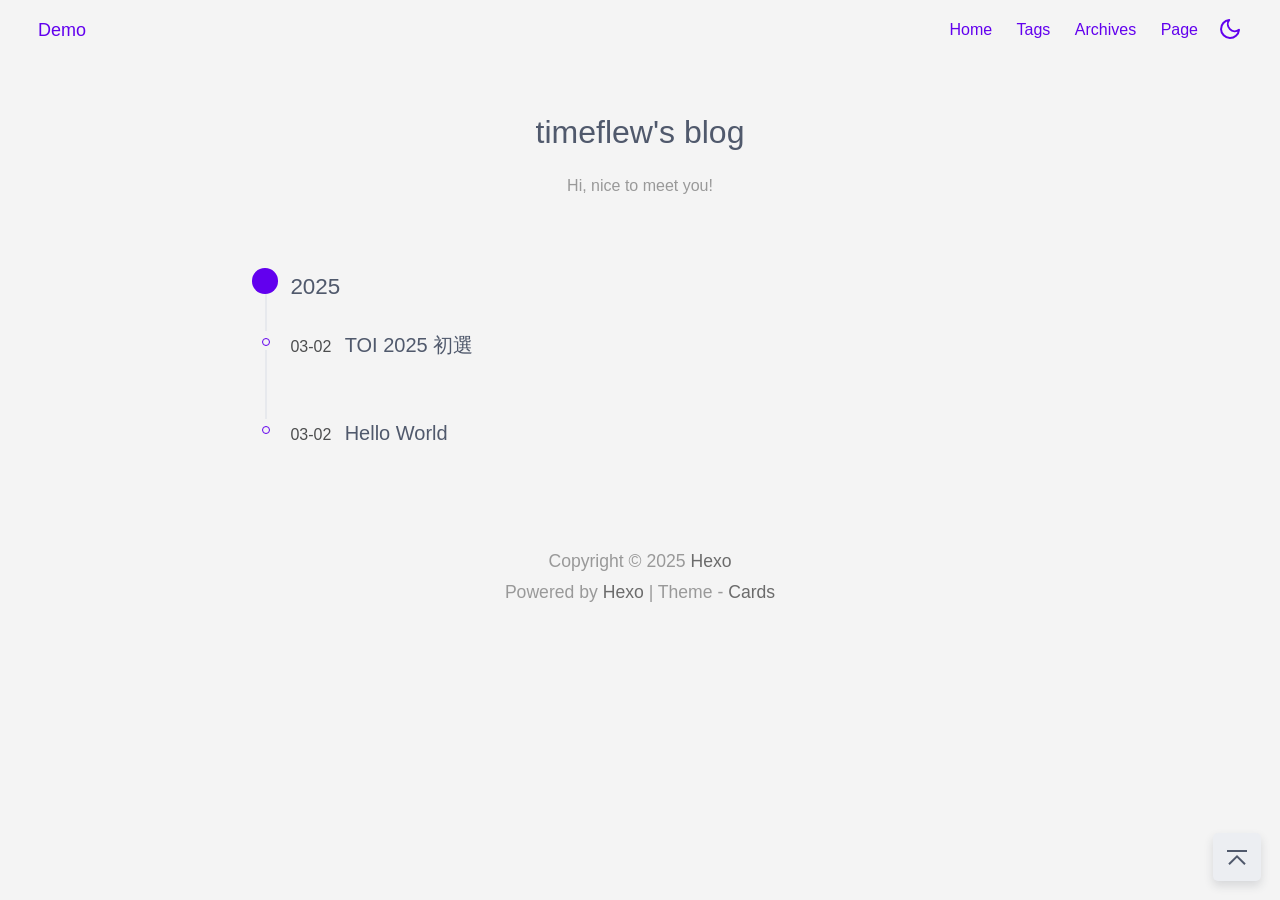
==== commit 4daeaa5f: "Site updated: 2025-03-03 01:09:59" ====
--- a/archives/index.html
+++ b/archives/index.html
@@ -1,621 +1,254 @@
 <!DOCTYPE html>
-
-
-
-  
-
-
-<html class="theme-next muse use-motion" lang="zh-TW">
-<head>
-  <meta charset="UTF-8"/>
-<meta http-equiv="X-UA-Compatible" content="IE=edge" />
-<meta name="viewport" content="width=device-width, initial-scale=1, maximum-scale=1"/>
-<meta name="theme-color" content="#222">
-
-
-
-
-
-
-
-
-
-<meta http-equiv="Cache-Control" content="no-transform" />
-<meta http-equiv="Cache-Control" content="no-siteapp" />
-
-
-
-
-
-
-
-
-
-
-
-
-
-
-
-
-  
-  
-  <link href="/lib/fancybox/source/jquery.fancybox.css?v=2.1.5" rel="stylesheet" type="text/css" />
-
-
-
-
-
-
-
-<link href="/lib/font-awesome/css/font-awesome.min.css?v=4.6.2" rel="stylesheet" type="text/css" />
-
-<link href="/css/main.css?v=5.1.4" rel="stylesheet" type="text/css" />
-
-
-  <link rel="apple-touch-icon" sizes="180x180" href="/images/apple-touch-icon-next.png?v=5.1.4">
-
-
-  <link rel="icon" type="image/png" sizes="32x32" href="/images/favicon-32x32-next.png?v=5.1.4">
-
-
-  <link rel="icon" type="image/png" sizes="16x16" href="/images/favicon-16x16-next.png?v=5.1.4">
-
-
-  <link rel="mask-icon" href="/images/logo.svg?v=5.1.4" color="#222">
-
-
-
-
-
-  <meta name="keywords" content="Hexo, NexT" />
-
-
-
-
-
-
-
-
-
-
-<meta name="description" content="我是timeflew，這是我的blog">
-<meta property="og:type" content="website">
-<meta property="og:title" content="timeflew&#39;s blog">
-<meta property="og:url" content="https://twfly104.github.io/archives/index.html">
-<meta property="og:site_name" content="timeflew&#39;s blog">
-<meta property="og:description" content="我是timeflew，這是我的blog">
-<meta property="og:locale" content="zh_TW">
-<meta property="article:author" content="Oscar Ko">
-<meta property="article:tag" content="timeflew">
-<meta name="twitter:card" content="summary">
-
-
-
-<script type="text/javascript" id="hexo.configurations">
-  var NexT = window.NexT || {};
-  var CONFIG = {
-    root: '',
-    scheme: 'Muse',
-    version: '5.1.4',
-    sidebar: {"position":"left","display":"post","offset":12,"b2t":false,"scrollpercent":false,"onmobile":false},
-    fancybox: true,
-    tabs: true,
-    motion: {"enable":true,"async":false,"transition":{"post_block":"fadeIn","post_header":"slideDownIn","post_body":"slideDownIn","coll_header":"slideLeftIn","sidebar":"slideUpIn"}},
-    duoshuo: {
-      userId: '0',
-      author: 'Author'
-    },
-    algolia: {
-      applicationID: '',
-      apiKey: '',
-      indexName: '',
-      hits: {"per_page":10},
-      labels: {"input_placeholder":"Search for Posts","hits_empty":"We didn't find any results for the search: ${query}","hits_stats":"${hits} results found in ${time} ms"}
-    }
-  };
-</script>
-
-
-
-  <link rel="canonical" href="https://twfly104.github.io/archives/"/>
-
-
-
-
-
-  <title>Archive | timeflew's blog</title>
-  
-
-
-
-
-
-
-
+<html lang="en">
+    <head>
+    <meta charset="utf-8">
+
+    
+
+    <!-- 渲染优化 -->
+    <meta name="renderer" content="webkit">
+    <meta name="force-rendering" content="webkit">
+    <meta http-equiv="X-UA-Compatible" content="IE=Edge,chrome=1">
+    <meta name="HandheldFriendly" content="True" >
+    <meta name="apple-mobile-web-app-capable" content="yes">
+    <meta name="viewport" content="width=device-width, initial-scale=1, maximum-scale=1">
+
+    <!--icon-->
+
+    
+    
+    
+    
+    
+
+
+    <!-- meta -->
+
+
+<title>Archive | Hexo</title>
+
+
+
+
+
+    <!-- OpenGraph -->
+ 
+    <meta property="og:type" content="website">
+<meta property="og:title" content="Hexo">
+<meta property="og:url" content="http://example.com/archives/index.html">
+<meta property="og:site_name" content="Hexo">
+<meta property="og:locale" content="en_US">
+<meta property="article:author" content="John Doe">
+<meta name="twitter:card" content="summary_large_image">
+
+
+    
+<link rel="stylesheet" href="/css/style/main.css">
+ 
+
+    
+    
+    
+
+    
+    
+<link rel="stylesheet" href="/css/style/dark.css">
+
+    
+<script src="/js/darkmode.js"></script>
+
+
+
+     
+
+    <!-- custom head -->
 
 <meta name="generator" content="Hexo 7.3.0"></head>
 
-<body itemscope itemtype="http://schema.org/WebPage" lang="zh-TW">
-
-  
-  
-    
-  
-
-  <div class="container sidebar-position-left page-archive">
-    <div class="headband"></div>
-
-    <header id="header" class="header" itemscope itemtype="http://schema.org/WPHeader">
-      <div class="header-inner"><div class="site-brand-wrapper">
-  <div class="site-meta ">
-    
-
-    <div class="custom-logo-site-title">
-      <a href="/"  class="brand" rel="start">
-        <span class="logo-line-before"><i></i></span>
-        <span class="site-title">timeflew's blog</span>
-        <span class="logo-line-after"><i></i></span>
-      </a>
+    <body>
+        <div id="app" tabindex="-1">
+            <header class="header">
+    <div class="header__left">
+        <a href="/" class="button">
+            <span class="logo__text">Demo</span>
+        </a>
     </div>
-      
-        <p class="site-subtitle">twfly104</p>
-      
-  </div>
-
-  <div class="site-nav-toggle">
-    <button>
-      <span class="btn-bar"></span>
-      <span class="btn-bar"></span>
-      <span class="btn-bar"></span>
-    </button>
-  </div>
-</div>
-
-<nav class="site-nav">
-  
-
-  
-    <ul id="menu" class="menu">
-      
-        
-        <li class="menu-item menu-item-home">
-          <a href="/%20" rel="section">
-            
-              <i class="menu-item-icon fa fa-fw fa-home"></i> <br />
-            
-            Home
-          </a>
-        </li>
-      
-        
-        <li class="menu-item menu-item-about">
-          <a href="/about/%20" rel="section">
-            
-              <i class="menu-item-icon fa fa-fw fa-user"></i> <br />
-            
-            About
-          </a>
-        </li>
-      
-        
-        <li class="menu-item menu-item-tags">
-          <a href="/tags/%20" rel="section">
-            
-              <i class="menu-item-icon fa fa-fw fa-tags"></i> <br />
-            
-            Tags
-          </a>
-        </li>
-      
-        
-        <li class="menu-item menu-item-categories">
-          <a href="/categories/%20" rel="section">
-            
-              <i class="menu-item-icon fa fa-fw fa-th"></i> <br />
-            
-            Categories
-          </a>
-        </li>
-      
-        
-        <li class="menu-item menu-item-archives">
-          <a href="/archives/%20" rel="section">
-            
-              <i class="menu-item-icon fa fa-fw fa-archive"></i> <br />
-            
-            Archives
-          </a>
-        </li>
-      
-
-      
-    </ul>
-  
-
-  
-</nav>
-
-
-
- </div>
-    </header>
-
-    <main id="main" class="main">
-      <div class="main-inner">
-        <div class="content-wrap">
-          <div id="content" class="content">
-            
-
-  
-  
-  
-  <div class="post-block archive">
-    <div id="posts" class="posts-collapse">
-      <span class="archive-move-on"></span>
-
-      <span class="archive-page-counter">
-        
-        
-        
-          
-        
-        Um..! 2 posts in total. Keep on posting.
-      </span>
-
-      
-
-        
-        
-        
-
-        
-          
-          <div class="collection-title">
-            <h1 class="archive-year" id="archive-year-2024">2024</h1>
-          </div>
-        
-        
-
-        
-
-  <article class="post post-type-normal" itemscope itemtype="http://schema.org/Article">
-    <header class="post-header">
-
-      <h2 class="post-title">
-        
-            <a class="post-title-link" href="/2024/12/01/test/" itemprop="url">
-              
-                <span itemprop="name">test</span>
-              
-            </a>
-        
-      </h2>
-
-      <div class="post-meta">
-        <time class="post-time" itemprop="dateCreated"
-              datetime="2024-12-01T22:58:05+08:00"
-              content="2024-12-01" >
-          12-01
-        </time>
-      </div>
-
-    </header>
-  </article>
-
-
-
-      
-
-        
-        
-        
-
-        
-        
-
-        
-
-  <article class="post post-type-normal" itemscope itemtype="http://schema.org/Article">
-    <header class="post-header">
-
-      <h2 class="post-title">
-        
-            <a class="post-title-link" href="/2024/12/01/hello-world/" itemprop="url">
-              
-                <span itemprop="name">Hello World</span>
-              
-            </a>
-        
-      </h2>
-
-      <div class="post-meta">
-        <time class="post-time" itemprop="dateCreated"
-              datetime="2024-12-01T22:03:36+08:00"
-              content="2024-12-01" >
-          12-01
-        </time>
-      </div>
-
-    </header>
-  </article>
-
-
-
-      
-
+    <div class="header__right">
+        
+            <div class="navbar__menus">
+                
+                    <a href="/" class="navbar-menu button">Home</a>
+                
+                    <a href="/tags/" class="navbar-menu button">Tags</a>
+                
+                    <a href="/archives/" class="navbar-menu button">Archives</a>
+                
+                    <a href="/page/" class="navbar-menu button">Page</a>
+                
+            </div>
+        
+        
+        
+
+        
+        
+    <a href="javaScript:void(0);" id="btn-toggle-dark">
+        <svg xmlns="http://www.w3.org/2000/svg" width="24" height="24" viewBox="0 0 24 24" fill="none" stroke="currentColor" stroke-width="2" stroke-linecap="round" stroke-linejoin="round"><path d="M21 12.79A9 9 0 1 1 11.21 3 7 7 0 0 0 21 12.79z"></path></svg>
+    </a>
+
+
+        
+            <a class="dropdown-icon button" id="btn-dropdown" tabindex="0"><svg xmlns="http://www.w3.org/2000/svg" viewBox="0 0 20 20" width='24' height='24' fill="none" stroke="currentColor" stroke-width="0.7" stroke-linecap="round" stroke-linejoin="round"><path fill="currentColor" d="M3.314,4.8h13.372c0.41,0,0.743-0.333,0.743-0.743c0-0.41-0.333-0.743-0.743-0.743H3.314c-0.41,0-0.743,0.333-0.743,0.743C2.571,4.467,2.904,4.8,3.314,4.8z M16.686,15.2H3.314c-0.41,0-0.743,0.333-0.743,0.743s0.333,0.743,0.743,0.743h13.372c0.41,0,0.743-0.333,0.743-0.743S17.096,15.2,16.686,15.2z M16.686,9.257H3.314c-0.41,0-0.743,0.333-0.743,0.743s0.333,0.743,0.743,0.743h13.372c0.41,0,0.743-0.333,0.743-0.743S17.096,9.257,16.686,9.257z"></path></svg></a>
+            <div class="dropdown-menus" id="dropdown-menus">
+                
+                    <a href="/" class="dropdown-menu button">Home</a>
+                
+                    <a href="/tags/" class="dropdown-menu button">Tags</a>
+                
+                    <a href="/archives/" class="dropdown-menu button">Archives</a>
+                
+                    <a href="/page/" class="dropdown-menu button">Page</a>
+                
+            </div>
+        
     </div>
-  </div>
-  
-  
-  
-
-  
-
-
-
-          </div>
-          
-
-
-          
-
+</header>
+
+
+    <div class="cover">
+        <div class="cover__logo">
+            
+                <h1>timeflew&#39;s blog</h1>
+            
         </div>
         
-          
-  
-  <div class="sidebar-toggle">
-    <div class="sidebar-toggle-line-wrap">
-      <span class="sidebar-toggle-line sidebar-toggle-line-first"></span>
-      <span class="sidebar-toggle-line sidebar-toggle-line-middle"></span>
-      <span class="sidebar-toggle-line sidebar-toggle-line-last"></span>
+        
+            <div class="cover__intro">
+                <p>Hi, nice to meet you!</p>
+ 
+            </div>
+        
     </div>
-  </div>
-
-  <aside id="sidebar" class="sidebar">
-    
-    <div class="sidebar-inner">
-
-      
-
-      
-
-      <section class="site-overview-wrap sidebar-panel sidebar-panel-active">
-        <div class="site-overview">
-          <div class="site-author motion-element" itemprop="author" itemscope itemtype="http://schema.org/Person">
-            
-              <p class="site-author-name" itemprop="name"></p>
-              <p class="site-description motion-element" itemprop="description"></p>
-          </div>
-
-          <nav class="site-state motion-element">
-
-            
-              <div class="site-state-item site-state-posts">
-              
-                <a href="/archives/%20%7C%7C%20archive">
-              
-                  <span class="site-state-item-count">2</span>
-                  <span class="site-state-item-name">posts</span>
-                </a>
-              </div>
-            
-
-            
-
-            
-
-          </nav>
-
-          
-
-          
-
-          
-          
-
-          
-          
-
-          
-
+
+            
+<main class='main'>
+    
+        <div class="archives">
+            
+                    <div class="archives-item">
+                        <div class="archives-left">
+                            <div class="archives-icon icon-lg"></div>
+                        </div>
+                        <div class="archives-content">
+                            <h3 class="archives-year">2025</h3>
+                        </div>
+                    </div>
+                
+                <div class="archives-item">
+                    <div class="archives-left">
+                        <div class="archives-icon">
+
+                        </div>
+                    </div>
+                    <span class="archives-content">
+                        03-02
+                        &nbsp;
+                        <a href="/2025/03/02/2025-toi%E5%88%9D%E9%81%B8/">
+                            <span class="archives-title">
+                                
+                                    TOI 2025 初選
+                                
+                            </span>
+                        </a>
+                        <br><br>
+                    </span>
+                </div>
+            
+                <div class="archives-item">
+                    <div class="archives-left">
+                        <div class="archives-icon">
+
+                        </div>
+                    </div>
+                    <span class="archives-content">
+                        03-02
+                        &nbsp;
+                        <a href="/2025/03/02/hello-world/">
+                            <span class="archives-title">
+                                
+                                    Hello World
+                                
+                            </span>
+                        </a>
+                        <br><br>
+                    </span>
+                </div>
+            
         </div>
-      </section>
-
-      
-
-      
-
-    </div>
-  </aside>
-
-
-        
-      </div>
-    </main>
-
-    <footer id="footer" class="footer">
-      <div class="footer-inner">
-        <div class="copyright">&copy; <span itemprop="copyrightYear">2024</span>
-  <span class="with-love">
-    <i class="fa fa-user"></i>
-  </span>
-  <span class="author" itemprop="copyrightHolder">Oscar Ko</span>
-
-  
-</div>
-
-
-  <div class="powered-by">Powered by <a class="theme-link" target="_blank" href="https://hexo.io">Hexo</a></div>
-
-
-
-  <span class="post-meta-divider">|</span>
-
-
-
-  <div class="theme-info">Theme &mdash; <a class="theme-link" target="_blank" href="https://github.com/iissnan/hexo-theme-next">NexT.Muse</a> v5.1.4</div>
-
-
-
-
-        
-
-
-
-
-
-
-
-        
-      </div>
-    </footer>
-
-    
-      <div class="back-to-top">
-        <i class="fa fa-arrow-up"></i>
-        
-      </div>
-    
-
-    
-
-  </div>
-
-  
-
-<script type="text/javascript">
-  if (Object.prototype.toString.call(window.Promise) !== '[object Function]') {
-    window.Promise = null;
-  }
-</script>
-
-
-
-
-
-
-
-
-
-  
-
-
-
-
-
-
-
-
-
-
-
-
-  
-  
-    <script type="text/javascript" src="/lib/jquery/index.js?v=2.1.3"></script>
-  
-
-  
-  
-    <script type="text/javascript" src="/lib/fastclick/lib/fastclick.min.js?v=1.0.6"></script>
-  
-
-  
-  
-    <script type="text/javascript" src="/lib/jquery_lazyload/jquery.lazyload.js?v=1.9.7"></script>
-  
-
-  
-  
-    <script type="text/javascript" src="/lib/velocity/velocity.min.js?v=1.2.1"></script>
-  
-
-  
-  
-    <script type="text/javascript" src="/lib/velocity/velocity.ui.min.js?v=1.2.1"></script>
-  
-
-  
-  
-    <script type="text/javascript" src="/lib/fancybox/source/jquery.fancybox.pack.js?v=2.1.5"></script>
-  
-
-
-  
-
-
-  <script type="text/javascript" src="/js/src/utils.js?v=5.1.4"></script>
-
-  <script type="text/javascript" src="/js/src/motion.js?v=5.1.4"></script>
-
-
-
-  
-  
-
-  
-
-  
-
-
-  <script type="text/javascript" src="/js/src/bootstrap.js?v=5.1.4"></script>
-
-
-
-  
-
-
-  
-
-
-
-
-	
-
-
-
-
-
-  
-
-
-
-
-
-  
-
-
-
-
-
-
-
-
-
-
-
-
-  
-
-
-
-
-
-  
-
-  
-
-  
-
-  
-  
-
-  
-
-  
-
-  
-
-</body>
+    
+</main>
+
+            <footer class="footer">
+     
+    <a href="#" class="button" id="b2t" aria-label="Back to Top" title="Back to Top">
+        <svg xmlns="http://www.w3.org/2000/svg" viewBox="0 0 1024 1024" width="32" height="32">
+            <path d="M233.376 722.752L278.624 768 512 534.624 745.376 768l45.248-45.248L512 444.128zM192 352h640V288H192z" fill="currentColor"></path>
+        </svg>
+    </a>
+
+    
+
+
+    
+     
+ 
+
+ 
+    
+        
+        <p class="footer-copyright">
+            Copyright © 2025 <a href="/">Hexo</a>
+        </p>
+    
+    
+    <p>Powered by <a href="https://hexo.io" target="_blank">Hexo</a> | Theme - <a href="https://github.com/ChrAlpha/hexo-theme-cards" target="_blank">Cards</a></p>
+</footer>
+
+        </div>
+         
+
+ 
+
+ 
+
+ 
+
+ 
+
+
+
+ 
+
+
+
+ 
+
+
+    
+ 
+
+ 
+
+ 
+
+ 
+
+ 
+
+ 
+
+
+
+
+    </body>
 </html>
--- a/css/style/main.css
+++ b/css/style/main.css
@@ -0,0 +1,1396 @@
+:root {
+  --main-color: #6200ee;
+  --bg-color: #f4f4f4;
+  --bg-content-color: #fff;
+  --bg-menu: #eceef2;
+  --bg-tag-color: #f4f4f4;
+  --bg-code: #eee;
+  --bg-codeblock: #f8f8f8;
+  --body-color: #4c4d4e;
+  --title-color: #50596c;
+  --border-color: rgba(0,0,0,0.1);
+  --space: 3.5rem;
+  --content-width: 776px;
+}
+::-webkit-scrollbar {
+  width: 0.55rem !important;
+  height: 0.4rem !important;
+  background: 0 0 !important;
+}
+::-webkit-scrollbar-thumb {
+  background: #b5b5b5 !important;
+}
+@media screen and (max-width: 762px) {
+  ::-webkit-scrollbar {
+    width: 0.25rem !important;
+    height: 0.16rem !important;
+  }
+}
+html,
+body {
+  scroll-behavior: smooth;
+}
+body {
+  --base-font-size: 16px;
+  font-size: var(--base-font-size);
+  font-weight: 400;
+  font-family: -apple-system, BlinkMacSystemFont, Segoe UI, Helvetica, Arial, sans-serif, Apple Color Emoji, Segoe UI Emoji;
+  background-color: var(--bg-color);
+  color: var(--body-color);
+  -webkit-transition: color 0.6s, background-color 0.6s;
+  -o-transition: color 0.6s, background-color 0.6s;
+  transition: color 0.6s, background-color 0.6s;
+  margin: 0;
+  padding: 0;
+  line-height: 1.8;
+}
+::selection {
+  color: #fff;
+  background-color: #318efd;
+}
+::-moz-selection {
+  color: #fff;
+  background-color: #318efd;
+}
+@media screen and (max-width: 650px) {
+  body {
+    --space: 1.5rem;
+  }
+}
+article,
+aside,
+figure,
+details,
+footer,
+header,
+nav,
+section {
+  display: block;
+}
+.main {
+  margin: 0 auto;
+  padding: 1.5vw 12px 0;
+}
+.main.tagscloud,
+.main.links {
+  margin: 0 auto;
+  max-width: 1024px;
+}
+.content-card {
+  background-color: var(--bg-content-color);
+  max-width: var(--content-width);
+  margin: 0 auto;
+  transition: background-color 0.6s;
+  padding: var(--space);
+  border-radius: 5px;
+  -webkit-box-shadow: 1px 1px 5px 0 rgba(0,0,0,0.02), 1px 1px 15px 0 rgba(0,0,0,0.03);
+  box-shadow: 1px 1px 5px 0 rgba(0,0,0,0.02), 1px 1px 15px 0 rgba(0,0,0,0.03);
+  -webkit-transition: background-color 0.3s, -webkit-transform 0.3s, -webkit-box-shadow 0.6s;
+  transition: background-color 0.3s, -webkit-transform 0.3s, -webkit-box-shadow 0.6s;
+  -o-transition: transform 0.3s, background-color 0.3s, box-shadow 0.6s;
+  transition: transform 0.3s, background-color 0.3s, box-shadow 0.6s;
+  transition: transform 0.3s, background-color 0.3s, box-shadow 0.6s, -webkit-transform 0.3s, -webkit-box-shadow 0.6s;
+}
+.content-card>:first-child {
+  margin-top: 0;
+}
+.content-card>:last-child {
+  margin-bottom: 0;
+}
+.MathJax {
+  overflow-x: auto;
+  overflow-y: hidden;
+}
+.separate-dot:after {
+  content: ' · ';
+}
+h1,
+h2,
+h3,
+h4,
+h5 {
+  -webkit-transition: color 0.6s;
+  -o-transition: color 0.6s;
+  transition: color 0.6s;
+  color: var(--title-color);
+  margin: 2.75rem 0 1rem;
+  font-family: miriam libre, -apple-system, BlinkMacSystemFont, Segoe UI, Helvetica, Arial, pingfang sc, source han sans sc, noto sans cjk sc, sarasa gothic sc, microsoft yahei, sans-serif, Apple Color Emoji, Segoe UI Emoji, Varela Round;
+  font-weight: 430;
+  line-height: 1.5;
+}
+h1 {
+  font-size: 2em;
+}
+h2 {
+  font-size: 1.6em;
+}
+h3 {
+  font-size: 1.4em;
+}
+h4 {
+  font-size: 1.2em;
+}
+h5 {
+  font-size: 1.05em;
+}
+small {
+  font-size: 0.889em;
+}
+b,
+strong {
+  font-weight: 700;
+}
+m,
+mark {
+  background: #f9de4b;
+  color: #4c4d4e;
+}
+em {
+  font-style: italic;
+}
+s {
+  text-decoration: line-through;
+}
+* {
+  -webkit-box-sizing: border-box;
+  box-sizing: border-box;
+  font-smoothing: antialiased;
+  osx-font-smoothing: grayscale;
+}
+a {
+  color: var(--main-color);
+  cursor: pointer;
+  text-decoration: none;
+}
+a:not(.button) {
+  -webkit-transition: opacity 0.2s;
+  -o-transition: opacity 0.2s;
+  transition: opacity 0.2s;
+}
+a:not(.button):hover {
+  opacity: 0.8;
+  text-decoration: underline;
+}
+a .index-title {
+  color: var(--title-color);
+}
+img {
+  max-width: 100%;
+}
+img.lazy {
+  -webkit-transition: -webkit-filter 0.375s ease 0s;
+  transition: -webkit-filter 0.375s ease 0s;
+  -o-transition: filter 0.375s ease 0s;
+  transition: filter 0.375s ease 0s;
+  transition: filter 0.375s ease 0s, -webkit-filter 0.375s ease 0s;
+}
+img.lazy:not(.loaded) {
+  -webkit-filter: blur(8px);
+  filter: blur(8px);
+  padding-bottom: 40%;
+}
+hr {
+  -webkit-box-sizing: initial;
+  box-sizing: initial;
+  height: 0;
+  overflow: visible;
+  margin: 15px 0;
+  overflow: hidden;
+  background: transparent;
+  border: 0;
+  border-bottom: 1px solid #dfe2e5;
+  border-bottom-color: #eee;
+  height: 0.1em;
+  padding: 0;
+  margin: 24px 0;
+  background-color: #e1e4e8;
+}
+hr:after {
+  clear: both;
+}
+input {
+  font: inherit;
+  margin: 0;
+  overflow: visible;
+  font-family: inherit;
+  font-size: inherit;
+  line-height: inherit;
+}
+[type=checkbox] {
+  -webkit-box-sizing: border-box;
+  box-sizing: border-box;
+  padding: 0;
+}
+kbd {
+  display: inline-block;
+  padding: 3px 5px;
+  font: 11px SFMono-Regular, Consolas, Liberation Mono, Menlo, monospace;
+  line-height: 10px;
+  color: #444d56;
+  vertical-align: middle;
+  background-color: #fafbfc;
+  border: 1px solid #d1d5da;
+  border-radius: 3px;
+  -webkit-box-shadow: inset 0 -1px 0 #d1d5da;
+  box-shadow: inset 0 -1px 0 #d1d5da;
+}
+blockquote {
+  margin: 16px 0 16px 0;
+  padding: 0 1em;
+  color: #6a737d;
+  border-left: 0.25em solid #dfe2e5;
+}
+blockquote > :first-child {
+  margin-top: 0;
+}
+blockquote >:last-child {
+  margin-bottom: 0;
+}
+dd {
+  margin-left: 0;
+}
+pre {
+  margin-top: 0;
+  margin-bottom: 0;
+  word-wrap: normal;
+}
+pre >code {
+  padding: 0;
+  margin: 0;
+  font-size: 100%;
+  word-break: normal;
+  white-space: pre;
+  background: transparent;
+  border: 0;
+}
+pre span {
+  display: inline;
+  max-width: auto;
+  padding: 0;
+  margin: 0;
+  overflow: auto;
+  line-height: inherit;
+  word-wrap: normal;
+  background-color: initial;
+  border: 0;
+}
+li {
+  word-wrap: break-all;
+}
+li >p {
+  margin-top: 16px;
+}
+li +li {
+  margin-top: 0.25em;
+}
+dl {
+  padding: 0;
+}
+dl dt {
+  padding: 0;
+  margin-top: 16px;
+  font-size: 1em;
+  font-style: italic;
+  font-weight: 600;
+}
+dl dd {
+  padding: 0 16px;
+  margin-bottom: 20px;
+}
+code {
+  padding: 0.2em 0.4em;
+  margin: 0;
+  font-size: 14px;
+  background-color: var(--bg-code);
+  border-radius: 3px;
+}
+a:active,
+a:hover {
+  outline-width: 0;
+}
+code,
+kbd,
+pre {
+  font-family: monospace, monospace;
+  font-size: 14px;
+}
+hr:after,
+hr:before {
+  display: table;
+  content: "";
+}
+td,
+th {
+  padding: 0;
+}
+ol,
+ul {
+  padding-left: 0;
+  margin-top: 0;
+  margin-bottom: 0;
+  padding-left: 2em;
+}
+ol ol,
+ul ol {
+  list-style-type: lower-roman;
+}
+ol ol ol,
+ol ul ol,
+ul ol ol,
+ul ul ol {
+  list-style-type: lower-alpha;
+}
+code,
+pre {
+  font-family: SFMono-Regular, Consolas, Liberation Mono, Menlo, monospace;
+  font-size: 14px;
+}
+input::-webkit-inner-spin-button,
+input::-webkit-outer-spin-button {
+  margin: 0;
+  -webkit-appearance: none;
+  appearance: none;
+}
+blockquote,
+details,
+dl,
+ol,
+p,
+pre,
+table,
+ul {
+  margin-top: 0px;
+  margin-bottom: 20px;
+}
+ol ol,
+ol ul,
+ul ol,
+ul ul {
+  margin-top: 0;
+  margin-bottom: 0;
+}
+figure {
+  padding: 0;
+  margin: 0;
+  margin-bottom: 20px;
+}
+table {
+  display: block;
+  width: 100%;
+  overflow: auto;
+}
+figure table {
+  border: none;
+  padding: 0;
+  max-width: 100%;
+}
+figure table th {
+  font-weight: 600;
+}
+figure table tr {
+  background-color: transparent;
+  border-top: none;
+}
+figure table td.gutter {
+  padding-right: 1rem;
+  text-align: right;
+  background-color: transparent;
+}
+.highlight {
+  margin-bottom: 20px;
+  padding: 0.4rem;
+  width: auto;
+  border-radius: 3px;
+}
+.highlight pre {
+  margin-bottom: 0;
+}
+.highlight table {
+  margin: 0;
+  padding: 0.6rem 0;
+}
+.highlight pre,
+pre {
+  padding: 0;
+  overflow: auto;
+  font-size: 14px;
+  line-height: 1.45;
+  border-radius: 3px;
+}
+.task-list-item {
+  list-style-type: none;
+}
+.task-list-item +.task-list-item {
+  margin-top: 3px;
+}
+.task-list-item input {
+  margin: 0 0.2em 0.25em -1.6em;
+  vertical-align: middle;
+}
+table {
+  border-spacing: 0;
+  border-collapse: collapse;
+}
+table th:not(.code):not(.gutter) {
+  font-weight: 700;
+}
+table tr:not(.code):not(.gutter) {
+  background-color: #f6f8fa;
+}
+table tr:not(.code):not(.gutter):not(.highlight) {
+  background-color: transparent;
+}
+table tr:not(.code):not(.gutter):nth-child(2n) {
+  background-color: #f6f8fa;
+}
+table td:not(.code):not(.gutter),
+table th:not(.code):not(.gutter) {
+  padding: 6px 13px;
+  border: 1px solid var(--border-color);
+}
+overflows table {
+  overflow: auto;
+}
+overflows table th,
+overflows table td {
+  white-space: nowrap;
+}
+.post-entry__content,
+.post__content {
+  color: var(--body-color);
+  font-size: 16px;
+  word-wrap: break-word;
+}
+.post-entry__content a,
+.post__content a {
+  background-color: initial;
+  color: #0366d6;
+  text-decoration: none;
+}
+.post-entry__content a:hover,
+.post__content a:hover {
+  text-decoration: underline;
+}
+.post-entry__content>.highlight,
+.post__content>.highlight {
+  margin: 1rem calc(0rem - var(--space)) !important;
+  padding: 0.4rem var(--space) !important;
+  border: none !important;
+  border-radius: 0 !important;
+  width: auto;
+}
+.post-entry__content h1,
+.post__content h1,
+.post-entry__content h2,
+.post__content h2,
+.post-entry__content h3,
+.post__content h3,
+.post-entry__content h4,
+.post__content h4,
+.post-entry__content h5,
+.post__content h5,
+.post-entry__content h6,
+.post__content h6 {
+  margin-top: 24px;
+  margin-bottom: 20px;
+  font-weight: 700;
+  line-height: 1.25;
+}
+.post-entry__content h1,
+.post__content h1,
+.post-entry__content h2,
+.post__content h2 {
+  padding-bottom: 0.3em;
+  border-bottom: 1px solid #eaecef;
+}
+.post-entry__content h6,
+.post__content h6 {
+  font-size: 0.875em;
+  color: #6a737d;
+}
+.archives {
+  position: relative;
+  max-width: var(--content-width);
+  margin: 0 auto;
+}
+.archives .archives-item {
+  display: -webkit-box;
+  display: -ms-flexbox;
+  display: flex;
+  margin-bottom: 1.2rem;
+  position: relative;
+}
+.archives .archives-item .archives-left {
+  -webkit-box-flex: 0;
+  -ms-flex: 0 0 auto;
+  flex: 0 0 auto;
+  box-flex: 0;
+}
+.archives .archives-item .archives-icon {
+  border-radius: 50%;
+  color: var(--main-color);
+  display: block;
+  height: 1.6rem;
+  text-align: center;
+  width: 1.6rem;
+}
+.archives .archives-item .archives-icon.icon-lg {
+  background: var(--main-color);
+  line-height: 1.2rem;
+}
+.archives .archives-item .archives-icon::before {
+  border: 0.1rem solid var(--main-color);
+  border-radius: 50%;
+  content: "";
+  display: block;
+  height: 0.4rem;
+  left: 0.6rem;
+  position: absolute;
+  top: 0.8rem;
+  width: 0.4rem;
+}
+.archives .archives-item .archives-content {
+  -webkit-box-flex: 1;
+  -ms-flex: 1 1 auto;
+  flex: 1 1 auto;
+  box-flex: 1;
+  padding: 2px 0 2px 0.8rem;
+}
+.archives .archives-item .archives-content .archives-year {
+  margin: 0;
+}
+.archives .archives-item .archives-content .archives-title {
+  color: var(--title-color);
+  font-size: 20px;
+}
+.archives .archives-item:hover .archives-icon::before {
+  background: var(--main-color);
+}
+.archives .archives-item::before {
+  background: #e7e9ed;
+  content: "";
+  height: 100%;
+  left: 0.8rem;
+  position: absolute;
+  top: 1.6rem;
+  width: 2px;
+}
+.archives .archives-item:last-child::before {
+  background: 0 0;
+}
+.links-list {
+  margin: 0 auto;
+  max-width: 1080px;
+}
+.links-list .links-content {
+  display: -webkit-box;
+  display: -ms-flexbox;
+  display: flex;
+  -ms-flex-wrap: wrap;
+  flex-wrap: wrap;
+  margin: -8px;
+  border-radius: 5px;
+  -webkit-box-align: start;
+  -ms-flex-align: start;
+  align-items: flex-start;
+  line-height: 1.3;
+}
+.links-list .links-content .links-card {
+  display: -webkit-box;
+  display: -ms-flexbox;
+  display: flex;
+  padding: 8px;
+  margin: 0 auto;
+  margin-top: calc(2.25 * 16px + 32px);
+  color: #444;
+  background: #fff;
+  border-radius: 5px;
+  -webkit-box-shadow: 1px 5px 15px 0 rgba(0,0,0,0.3);
+  box-shadow: 1px 5px 15px 0 rgba(0,0,0,0.3);
+  -webkit-box-pack: start;
+  -ms-flex-pack: start;
+  justify-content: flex-start;
+  -ms-flex-line-pack: start;
+  align-content: flex-start;
+  -webkit-box-orient: vertical;
+  -webkit-box-direction: normal;
+  -ms-flex-direction: column;
+  flex-direction: column;
+  max-width: 16rem;
+  width: calc(100% / 4 - 16px);
+}
+@media screen and (max-width: 1280px) {
+  .links-list .links-content .links-card {
+    width: calc(100% / 3 - 16px);
+  }
+}
+@media screen and (max-width: 1080px) {
+  .links-list .links-content .links-card {
+    width: calc(100% / 2 - 16px);
+  }
+}
+@media screen and (max-width: 768px) {
+  .links-list .links-content .links-card {
+    width: calc(100% / 1 - 16px);
+  }
+}
+.links-list .links-content .links-left {
+  display: -webkit-box;
+  display: -ms-flexbox;
+  display: flex;
+  -ms-flex-item-align: center;
+  -ms-grid-row-align: center;
+  align-self: center;
+}
+.links-list .links-content .links-left .avatar {
+  width: 64px;
+  height: 64px;
+  margin: 16px 8px 4px 8px;
+  margin-top: calc(-1.25 * 16px - 32px);
+  border-radius: 100%;
+  border: 2px solid #fff;
+  background: #fff;
+}
+.links-list .links-content .links-right {
+  margin: 4px 8px;
+  display: -webkit-box;
+  display: -ms-flexbox;
+  display: flex;
+  -webkit-box-orient: vertical;
+  -webkit-box-direction: normal;
+  -ms-flex-direction: column;
+  flex-direction: column;
+  text-align: center;
+}
+.links-list .links-content .links-right p {
+  text-align: center;
+  margin: 0;
+}
+.links-list .links-content .links-right p.links-name {
+  padding-top: 6px;
+  padding-bottom: 4px;
+  font-weight: bold;
+}
+.links-list .links-content .links-right p.tags {
+  display: inline;
+  background: none;
+  word-wrap: break-word;
+  padding-right: 4px;
+}
+.links-list .links-content .links-right .links-tags-wrapper {
+  margin-left: -2px;
+  word-break: break-all;
+}
+.post-list>:last-child {
+  margin-bottom: 0;
+}
+.post-entry {
+  margin-bottom: var(--space);
+  position: relative;
+}
+.post-entry:hover {
+  -webkit-transform: translateY(-5px);
+  -ms-transform: translateY(-5px);
+  transform: translateY(-5px);
+  -webkit-box-shadow: 1px 10px 30px 0 rgba(0,0,0,0.1);
+  box-shadow: 1px 10px 30px 0 rgba(0,0,0,0.1);
+}
+.post-entry__content .post-entry__title {
+  color: var(--title-color);
+  margin-top: 0;
+  border: none;
+  font-size: 1.5rem;
+  font-weight: 450;
+  line-height: 1.125;
+}
+.post-meta__cats,
+.post-entry__tags {
+  display: inline-block;
+  position: relative;
+  margin: 1em 0 0;
+  z-index: 1;
+}
+.post-meta__cats:empty,
+.post-entry__tags:empty {
+  display: none;
+}
+.post-entry__link {
+  position: absolute;
+  top: 0;
+  left: 0;
+  width: 100%;
+  height: 100%;
+  opacity: 0;
+  overflow: hidden;
+  text-indent: -9999px;
+  z-index: 0;
+}
+.post-title {
+  padding: calc(var(--space) / 2) 0 calc(var(--space) / 2);
+  text-align: center;
+}
+.post-meta__date {
+  color: #808080;
+}
+.post-entry__meta,
+.post-title__meta {
+  display: block;
+  z-index: 1;
+  position: relative;
+  font-size: 0.8em;
+  opacity: 0.8;
+  font-family: rubik, sans-serif;
+}
+.post-entry__meta:empty,
+.post-title__meta:empty {
+  display: none;
+}
+.post-entry__header,
+.post__header {
+  margin: calc(var(--space) * -1) !important;
+  margin-bottom: calc(var(--space) / 2) !important;
+  overflow: hidden;
+  border-radius: 5px;
+}
+.post-entry__header:empty,
+.post__header:empty {
+  display: none;
+}
+.post-entry__header .post-thumbnail,
+.post__header .post-thumbnail {
+  display: -webkit-box;
+  display: -ms-flexbox;
+  display: flex;
+  width: 100%;
+  padding-bottom: 40%;
+  background-size: cover;
+  background-repeat: repeat;
+  background-position: 50% 50%;
+  background-origin: padding-box;
+  background-attachment: scroll;
+}
+.post__content p {
+  line-height: 1.8;
+}
+.post__content img.inline {
+  display: inline;
+}
+.post__content div>img,
+.post__content p>img,
+.post__content div>picture>img,
+.post__content p>picture>img {
+  display: block;
+  margin: auto;
+  border-radius: 4px;
+}
+.post__content span img {
+  display: inline;
+  margin: auto;
+}
+.post__comments {
+  max-width: var(--content-width);
+  margin: var(--space) auto;
+  font-family: rubik, sans-serif;
+}
+.post__comments:empty {
+  display: none;
+}
+.post-footer__meta {
+  font-size: 14px;
+  margin-top: 1.5rem;
+}
+.post-footer__meta>:last-child {
+  margin-bottom: 0;
+}
+.post-footer__meta:empty {
+  display: none;
+}
+.post-tags__link,
+.post-cats__link {
+  display: inline-block;
+  margin: 0.35em;
+  font-size: 0.75em;
+  text-decoration: none;
+  background-color: var(--bg-cat-color);
+  color: currentColor !important;
+  padding: 0.25rem 0.6rem 0.25rem 0.6rem;
+  border-radius: 5px;
+}
+.post-tags__link {
+  background-color: var(--bg-tag-color);
+}
+.post__license {
+  background-color: #f5f5f5;
+  word-break: break-all;
+  margin: 3em 0 1em 0;
+  padding: 0.5rem 0.8rem;
+  border-left: 4px solid #f44336;
+  list-style: none;
+}
+.post__license p {
+  margin: 3px 1px 3px 1px;
+  padding: 0;
+}
+.post__expire {
+  display: none;
+  margin: calc(var(--space) / 2) var(--space) 0 var(--space);
+  padding: 0.5rem 0.8rem;
+  background: #ffffc0;
+  border-left: 4px solid #fff000;
+  list-style: none;
+}
+.post__expire p {
+  color: #947600;
+  margin: 3px 1px 3px 1px;
+  padding: 0;
+}
+.cover {
+  display: block;
+  text-align: center;
+  margin: 3rem auto;
+}
+.cover .cover__logo {
+  max-width: 1024px;
+  margin-left: auto;
+  margin-right: auto;
+}
+.cover .cover__avatar {
+  border-radius: 50%;
+  width: 96px;
+  height: 96px;
+  margin: 0 auto 1rem auto;
+}
+.cover .cover__intro {
+  color: #999;
+}
+.footer {
+  display: block;
+  -webkit-box-align: center;
+  -ms-flex-align: center;
+  align-items: center;
+  -webkit-box-pack: center;
+  -ms-flex-pack: center;
+  justify-content: center;
+  padding: 0;
+  margin-top: 4rem;
+  margin-bottom: 2rem;
+  text-align: center;
+  font-size: 1.1em;
+  font-family: rubik, -apple-system, BlinkMacSystemFont, Segoe UI, Helvetica, Arial, pingfang sc, noto sans cjk sc, sarasa gothic sc, microsoft yahei, sans-serif, Apple Color Emoji, Segoe UI Emoji, Varela Round;
+  color: #999;
+}
+.footer * {
+  margin: 0 auto;
+  -webkit-margin-before: 0em;
+  margin-block-start: 0em;
+  -webkit-margin-after: 0em;
+  margin-block-end: 0em;
+  -webkit-margin-start: 0px;
+  margin-inline-start: 0px;
+  -webkit-margin-end: 0px;
+  margin-inline-end: 0px;
+}
+.footer >span {
+  margin: 0 0.35em;
+}
+.footer a {
+  color: #6b6b6b;
+  text-decoration: none;
+}
+.footer svg {
+  margin-right: 0.2rem;
+}
+.footer #b2t {
+  display: block;
+  width: 3rem;
+  height: 3rem;
+  position: fixed;
+  z-index: 1001;
+  right: 1.2rem;
+  bottom: 1.2rem;
+  border-radius: 5px;
+  color: var(--title-color);
+  background-color: var(--bg-menu);
+  -webkit-box-shadow: 0 0.3rem 0.6rem rgba(48,55,66,0.15);
+  box-shadow: 0 0.3rem 0.6rem rgba(48,55,66,0.15);
+}
+.footer #b2t * {
+  margin: 8px;
+}
+.header {
+  display: -webkit-box;
+  display: -ms-flexbox;
+  display: flex;
+  -webkit-box-pack: justify;
+  -ms-flex-pack: justify;
+  justify-content: space-between;
+  -webkit-box-align: center;
+  -ms-flex-align: center;
+  align-items: center;
+  min-height: 60px;
+  padding: 0 calc(var(--space) / 2);
+  top: 0;
+  z-index: 10;
+}
+.header .header__left,
+.header .header__right {
+  display: -webkit-box;
+  display: -ms-flexbox;
+  display: flex;
+  -webkit-box-align: center;
+  -ms-flex-align: center;
+  align-items: center;
+  font-family: rubik, sans-serif, Varela Round;
+}
+.header .header__left .logo__text {
+  font-size: 18px;
+  padding: 16px 10px 16px 10px;
+  border-radius: 5px;
+}
+.header .header__right .navbar__menus {
+  padding: 0 0 0 15px;
+}
+.header .header__right .navbar__menus .navbar-menu {
+  font-size: 16px;
+  padding: 16px 10px 16px 10px;
+  border-radius: 5px;
+}
+.header .header__right .navbar__menus .navbar-menu:hover {
+  background-color: var(--bg-menu);
+}
+.header .header__right #btn-search,
+.header .header__right #btn-toggle-dark {
+  height: 55.5px;
+  padding: 15px 10px;
+}
+.header .header__right .dropdown-icon {
+  display: none;
+  height: 55.5px;
+  padding: 15px 10px;
+  border: 0 !important;
+  background-color: transparent;
+}
+.header .header__right .dropdown-icon * {
+  width: 24px;
+  height: 24px;
+}
+.header .header__right .dropdown-icon:focus + .dropdown-menus {
+  display: -webkit-box;
+  display: -ms-flexbox;
+  display: flex;
+}
+.header .header__right .dropdown-menus {
+  -webkit-animation: slide-down 0.15s ease 1;
+  animation: slide-down 0.15s ease 1;
+  display: none;
+  position: absolute;
+  left: 12px;
+  right: 12px;
+  top: 60px;
+  z-index: 9999;
+  border-radius: 6px;
+  padding: 24px;
+  background: var(--bg-content-color);
+  -webkit-box-shadow: 1px 1px 5px 0 rgba(0,0,0,0.02), 1px 1px 15px 0 rgba(0,0,0,0.03);
+  box-shadow: 1px 1px 5px 0 rgba(0,0,0,0.02), 1px 1px 15px 0 rgba(0,0,0,0.03);
+  justify-items: center;
+  -webkit-box-pack: center;
+  -ms-flex-pack: center;
+  justify-content: center;
+  -webkit-box-orient: vertical;
+  -webkit-box-direction: normal;
+  -ms-flex-direction: column;
+  flex-direction: column;
+}
+.header .header__right .dropdown-menus:hover {
+  display: -webkit-box;
+  display: -ms-flexbox;
+  display: flex;
+}
+.header .header__right .dropdown-menus .dropdown-menu {
+  padding: 10px;
+}
+@media screen and (max-width: 764px) {
+  .navbar__menus {
+    display: none !important;
+  }
+  .dropdown-icon {
+    display: block !important;
+  }
+}
+@-moz-keyframes slide-down {
+  0% {
+    opacity: 0;
+    transform: translateY(-1.6rem);
+  }
+  100% {
+    opacity: 1;
+    transform: translateY(0);
+  }
+}
+@-webkit-keyframes slide-down {
+  0% {
+    opacity: 0;
+    transform: translateY(-1.6rem);
+  }
+  100% {
+    opacity: 1;
+    transform: translateY(0);
+  }
+}
+@-o-keyframes slide-down {
+  0% {
+    opacity: 0;
+    transform: translateY(-1.6rem);
+  }
+  100% {
+    opacity: 1;
+    transform: translateY(0);
+  }
+}
+@keyframes slide-down {
+  0% {
+    opacity: 0;
+    transform: translateY(-1.6rem);
+  }
+  100% {
+    opacity: 1;
+    transform: translateY(0);
+  }
+}
+.nav {
+  display: -webkit-box;
+  display: -ms-flexbox;
+  display: flex;
+  -webkit-box-orient: horizontal;
+  -webkit-box-direction: normal;
+  -ms-flex-direction: row;
+  flex-direction: row;
+  -webkit-box-pack: center;
+  -ms-flex-pack: center;
+  justify-content: center;
+  max-width: var(--content-width);
+  margin: 1.5rem auto;
+  height: auto;
+}
+.nav + * {
+  margin-top: 0;
+}
+.nav .nav__prev {
+  display: -webkit-box;
+  display: -ms-flexbox;
+  display: flex;
+  -webkit-box-flex: 50%;
+  -ms-flex: 50% 1;
+  flex: 50% 1;
+  -webkit-box-pack: start;
+  -ms-flex-pack: start;
+  justify-content: flex-start;
+  text-align: left;
+}
+.nav .nav__next {
+  display: -webkit-box;
+  display: -ms-flexbox;
+  display: flex;
+  -webkit-box-flex: 50%;
+  -ms-flex: 50% 1;
+  flex: 50% 1;
+  -webkit-box-pack: end;
+  -ms-flex-pack: end;
+  justify-content: flex-end;
+  text-align: right;
+}
+.nav .nav__link {
+  display: -webkit-box;
+  display: -ms-flexbox;
+  display: flex;
+  -webkit-box-orient: horizontal;
+  -webkit-box-direction: normal;
+  -ms-flex-direction: row;
+  flex-direction: row;
+  -webkit-box-align: center;
+  -ms-flex-align: center;
+  align-items: center;
+  color: var(--title-color);
+}
+.nav .nav__link:hover {
+  text-decoration: none;
+  opacity: 1;
+}
+.nav .nav__label {
+  font-size: 0.8rem;
+  font-weight: 450;
+  color: #808080;
+}
+.nav .nav__title {
+  font-size: 1rem;
+  font-weight: 550;
+  line-height: 1.125;
+}
+.search-form {
+  display: -webkit-box;
+  display: -ms-flexbox;
+  display: flex;
+  -webkit-box-pack: start;
+  -ms-flex-pack: start;
+  justify-content: flex-start;
+  margin-top: 1.5rem;
+}
+.search-form .search-input {
+  -webkit-box-flex: 1;
+  -ms-flex: 1 1 auto;
+  flex: 1 1 auto;
+  -webkit-transition: border-bottom-color 0.18s cubic-bezier(0.4, 0, 0.2, 1);
+  -o-transition: border-bottom-color 0.18s cubic-bezier(0.4, 0, 0.2, 1);
+  transition: border-bottom-color 0.18s cubic-bezier(0.4, 0, 0.2, 1);
+  color: var(--body-color);
+  opacity: 0.87;
+  border: none;
+  outline: none;
+  border-bottom: 1px solid var(--border-color);
+  background-color: transparent;
+}
+.search-form .search-input::-webkit-search-decoration,
+.search-form .search-input::-webkit-search-cancel-button,
+.search-form .search-input::-webkit-search-results-button,
+.search-form .search-input::-webkit-search-results-decoration {
+  display: none;
+}
+.search-form .search-input:focus {
+  border: none;
+  border-bottom: 1px solid var(--main-color);
+}
+.search-form #search-input {
+  width: 100%;
+}
+.search-result .search-result__notice {
+  opacity: 0.67;
+  max-width: var(--content-width);
+  margin: 0 auto;
+  padding-top: calc(var(--space) / 4);
+  padding-bottom: calc(var(--space) / 4);
+}
+.search-result .search-result__list:empty {
+  display: none;
+}
+.search-result a.search-result__link {
+  color: inherit;
+}
+.search-result a.search-result__link:hover {
+  text-decoration: none;
+}
+.search-result a.search-result__link:not(:first-of-type) .search-result__item {
+  padding-top: calc(var(--space) / 4);
+}
+.search-result a.search-result__link:not(:last-of-type) .search-result__item {
+  padding-bottom: calc(var(--space) / 4);
+  border-bottom: 1px solid var(--border-color);
+}
+.toc {
+  display: block;
+  font-size: 14px;
+  overflow: auto;
+  list-style-type: none;
+  padding-left: 0;
+}
+.toc .toc-link {
+  color: #808080;
+}
+.toc .toc-child {
+  padding-left: 0.6rem;
+  list-style-type: none;
+}
+.btn-toc {
+  display: none;
+  width: 3rem;
+  height: 3rem;
+  position: fixed;
+  z-index: 1001;
+  right: 1.2rem;
+  bottom: 4.8rem;
+  border-radius: 5px;
+  color: var(--title-color);
+  background: var(--bg-menu);
+  -webkit-box-shadow: 0 0.3rem 0.6rem rgba(48,55,66,0.15);
+  box-shadow: 0 0.3rem 0.6rem rgba(48,55,66,0.15);
+}
+.btn-toc * {
+  margin: 8px;
+}
+.btn-toc:focus + .toc-menus {
+  display: block;
+}
+.toc-menus {
+  -webkit-animation: slide-up 0.15s ease 1;
+  animation: slide-up 0.15s ease 1;
+  display: none;
+  position: fixed;
+  left: 12px;
+  right: 12px;
+  bottom: 12px;
+  max-height: 60vh;
+  overflow: auto;
+  border-radius: 6px;
+  padding: 24px;
+  background: var(--bg-content-color);
+  -webkit-box-shadow: 1px 1px 5px 0 rgba(0,0,0,0.02), 1px 1px 15px 0 rgba(0,0,0,0.03);
+  box-shadow: 1px 1px 5px 0 rgba(0,0,0,0.02), 1px 1px 15px 0 rgba(0,0,0,0.03);
+  z-index: 9999;
+}
+.toc-menus:hover {
+  display: block;
+}
+.toc-menus .toc-title {
+  font-size: 0.9rem;
+  color: #808080;
+  margin-bottom: 0.8rem;
+  padding-bottom: 0.2rem;
+  border-bottom: 1px solid #eaecef;
+}
+.post-side {
+  display: block;
+  height: 0;
+  float: right;
+  position: -webkit-sticky;
+  position: sticky;
+  top: calc(60px + 10px);
+}
+.post-side .post-side__toc {
+  display: block;
+}
+.post-side .post-side__toc .toc {
+  display: none;
+  width: calc((100vw - 776px) / 2 - 12.6px);
+  height: calc(100vh - 60px * 2 - 20px);
+  padding-left: 0.6rem;
+}
+@media screen and (max-width: 1246px) {
+  .post-side {
+    width: calc(100vw / 6 - 20px);
+  }
+  .post-side .post-side__toc .toc {
+    width: calc(100vw / 6 - 20px);
+  }
+  .post__with-toc,
+  .nav {
+    max-width: calc(100vw / 6 * 4);
+  }
+}
+@media screen and (max-width: 1080px) {
+  .post-side {
+    width: calc(100vw / 4 - 30px);
+  }
+  .post-side .post-side__toc .toc {
+    width: calc(100vw / 4 - 30px);
+  }
+  .post__with-toc,
+  .nav {
+    max-width: calc(100vw / 4 * 3);
+    margin-left: 0;
+  }
+}
+@media screen and (min-width: 765px) {
+  .post-side .post-side__toc .toc {
+    display: block;
+  }
+}
+@media screen and (max-width: 764px) {
+  .post__with-toc,
+  .nav {
+    max-width: var(--content-width);
+  }
+  #btn-toc {
+    display: block;
+  }
+}
+@-webkit-keyframes slide-up {
+  0% {
+    opacity: 0;
+    -webkit-transform: translateY(1.6rem);
+    transform: translateY(1.6rem);
+  }
+  100% {
+    opacity: 1;
+    -webkit-transform: translateY(0);
+    transform: translateY(0);
+  }
+}
+@-moz-keyframes slide-up {
+  0% {
+    opacity: 0;
+    -webkit-transform: translateY(1.6rem);
+    transform: translateY(1.6rem);
+  }
+  100% {
+    opacity: 1;
+    -webkit-transform: translateY(0);
+    transform: translateY(0);
+  }
+}
+@-webkit-keyframes slide-up {
+  0% {
+    opacity: 0;
+    -webkit-transform: translateY(1.6rem);
+    transform: translateY(1.6rem);
+  }
+  100% {
+    opacity: 1;
+    -webkit-transform: translateY(0);
+    transform: translateY(0);
+  }
+}
+@-o-keyframes slide-up {
+  0% {
+    opacity: 0;
+    -webkit-transform: translateY(1.6rem);
+    transform: translateY(1.6rem);
+  }
+  100% {
+    opacity: 1;
+    -webkit-transform: translateY(0);
+    transform: translateY(0);
+  }
+}
+@keyframes slide-up {
+  0% {
+    opacity: 0;
+    -webkit-transform: translateY(1.6rem);
+    transform: translateY(1.6rem);
+  }
+  100% {
+    opacity: 1;
+    -webkit-transform: translateY(0);
+    transform: translateY(0);
+  }
+}
+.sliding-fold,
+details {
+  display: block;
+  padding: 16px;
+  margin: 20px 0;
+  background: var(--bg-content-color);
+  border: none;
+  border-radius: 4px;
+  -webkit-box-shadow: 1px 2px 5px 0 rgba(0,0,0,0.3);
+  box-shadow: 1px 2px 5px 0 rgba(0,0,0,0.3);
+  -webkit-transition: all 0.6s;
+  -o-transition: all 0.6s;
+  transition: all 0.6s;
+}
+.sliding-fold>summary,
+details>summary {
+  cursor: pointer;
+  outline: none;
+}
+.sliding-fold .fold-content,
+details .fold-content {
+  margin-top: 20px;
+}
+.sliding-fold .fold-content>:first-child,
+details .fold-content>:first-child {
+  margin-top: 0;
+}
+.sliding-fold .fold-content>:last-child,
+details .fold-content>:last-child {
+  margin-bottom: 0;
+}
--- a/css/style/dark.css
+++ b/css/style/dark.css
@@ -0,0 +1,78 @@
+@media (prefers-color-scheme: dark) {
+  :root {
+    --color-mode: 'dark';
+  }
+  :root:not([data-user-color-scheme]) {
+    --main-color: #bb86fc;
+    --bg-color: #121212;
+    --bg-content-color: #1e1e1e;
+    --bg-menu: #363636;
+    --bg-tag-color: #696969;
+    --bg-codeblock: #000;
+    --bg-code: rgba(240,246,252,0.149);
+    --body-color: rgba(255,255,255,0.8);
+    --title-color: rgba(252,252,252,0.9);
+    --border-color: rgba(255,255,255,0.1);
+  }
+  :root:not([data-user-color-scheme]) blockquote {
+    border-left: 0.25em solid rgba(255,255,255,0.5);
+    color: rgba(255,255,255,0.5);
+  }
+  :root:not([data-user-color-scheme]) .post__license {
+    background-color: rgba(255,255,255,0.2);
+  }
+  :root:not([data-user-color-scheme]) .post__content img {
+    opacity: 0.8;
+    -webkit-filter: brightness(0.8) contrast(1.2);
+    filter: brightness(0.8) contrast(1.2);
+  }
+  :root:not([data-user-color-scheme]) .post__content img:hover {
+    opacity: 1;
+    -webkit-filter: none;
+    filter: none;
+  }
+  :root:not([data-user-color-scheme]) .sliding-fold,
+  :root:not([data-user-color-scheme]) details {
+    background: #333;
+  }
+  :root:not([data-user-color-scheme]) table tr:not(.code):not(.gutter):nth-child(2n) {
+    background-color: #272727;
+  }
+}
+[data-user-color-scheme="dark"] {
+  --color-mode: 'dark';
+  --main-color: #bb86fc;
+  --bg-color: #121212;
+  --bg-content-color: #1e1e1e;
+  --bg-menu: #363636;
+  --bg-tag-color: #696969;
+  --bg-codeblock: #000;
+  --bg-code: rgba(240,246,252,0.149);
+  --body-color: rgba(255,255,255,0.8);
+  --title-color: rgba(252,252,252,0.9);
+  --border-color: rgba(255,255,255,0.1);
+}
+[data-user-color-scheme="dark"] blockquote {
+  border-left: 0.25em solid rgba(255,255,255,0.5);
+  color: rgba(255,255,255,0.5);
+}
+[data-user-color-scheme="dark"] .post__license {
+  background-color: rgba(255,255,255,0.2);
+}
+[data-user-color-scheme="dark"] .post__content img {
+  opacity: 0.8;
+  -webkit-filter: brightness(0.8) contrast(1.2);
+  filter: brightness(0.8) contrast(1.2);
+}
+[data-user-color-scheme="dark"] .post__content img:hover {
+  opacity: 1;
+  -webkit-filter: none;
+  filter: none;
+}
+[data-user-color-scheme="dark"] .sliding-fold,
+[data-user-color-scheme="dark"] details {
+  background: #333;
+}
+[data-user-color-scheme="dark"] table tr:not(.code):not(.gutter):nth-child(2n) {
+  background-color: #272727;
+}
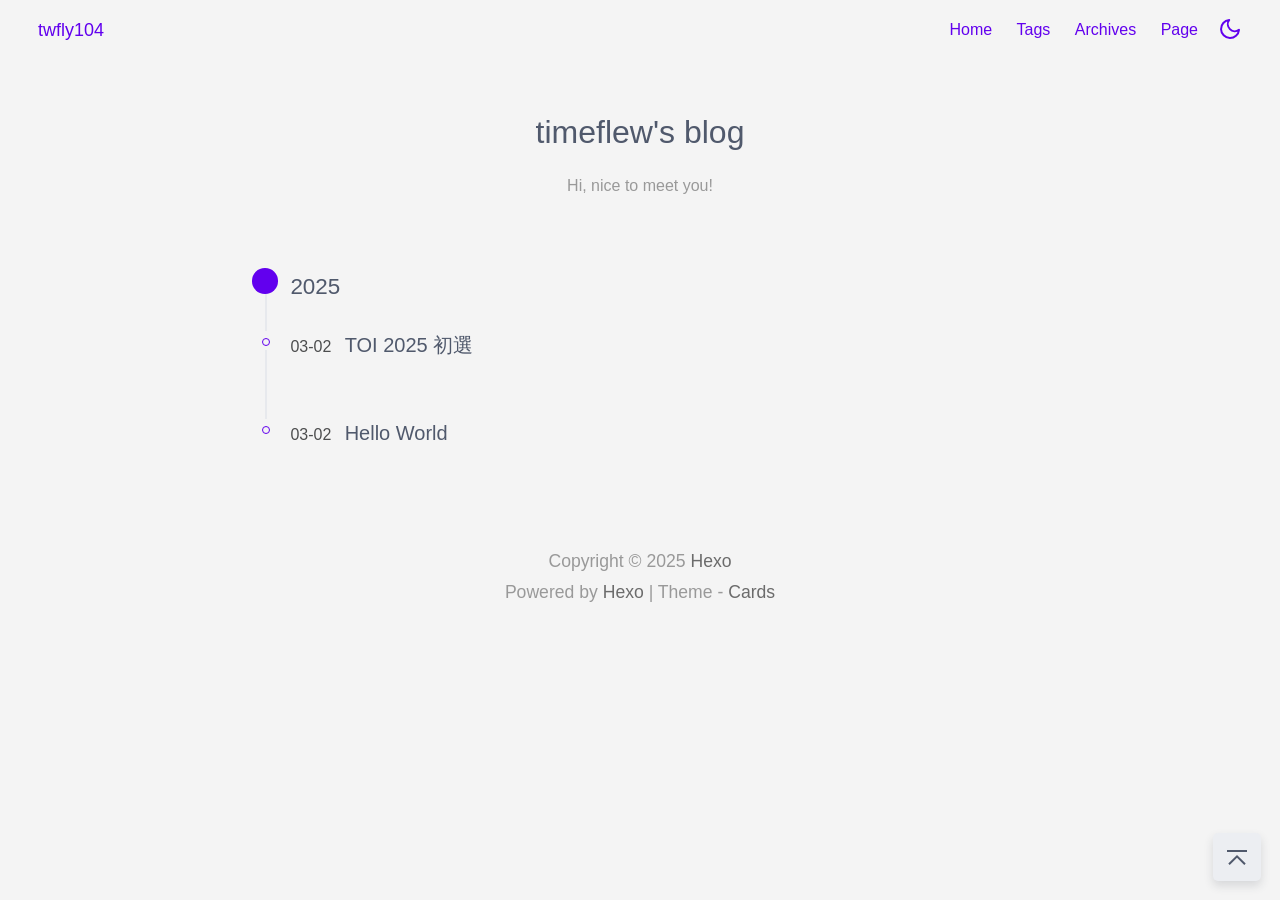
==== commit adf8a377: "Site updated: 2025-03-03 01:38:15" ====
--- a/archives/index.html
+++ b/archives/index.html
@@ -70,7 +70,7 @@
             <header class="header">
     <div class="header__left">
         <a href="/" class="button">
-            <span class="logo__text">Demo</span>
+            <span class="logo__text">twfly104</span>
         </a>
     </div>
     <div class="header__right">
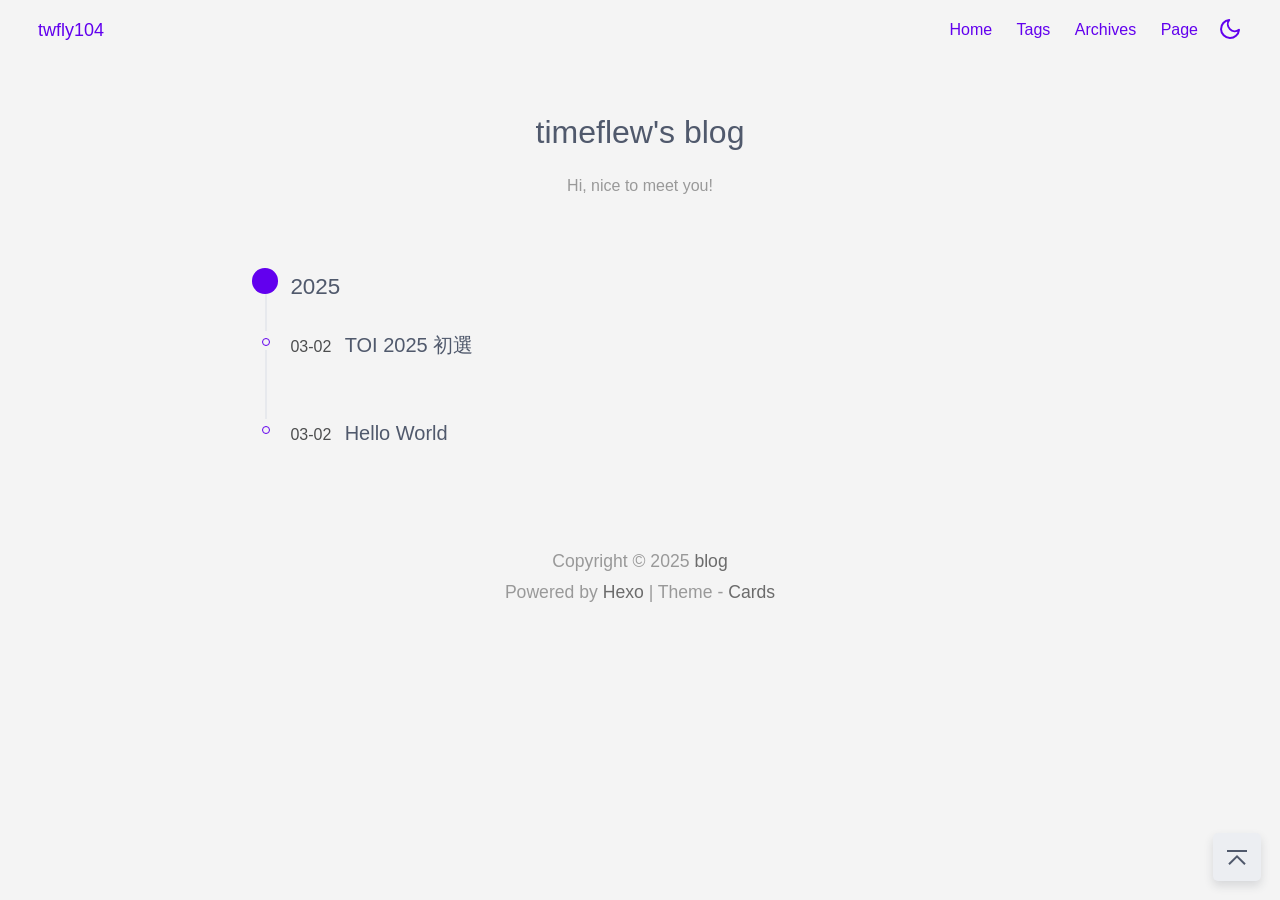
==== commit 08f29093: "Site updated: 2025-03-03 18:42:59" ====
--- a/archives/index.html
+++ b/archives/index.html
@@ -25,7 +25,7 @@
     <!-- meta -->
 
 
-<title>Archive | Hexo</title>
+<title>Archive | blog</title>
 
 
 
@@ -34,9 +34,9 @@
     <!-- OpenGraph -->
  
     <meta property="og:type" content="website">
-<meta property="og:title" content="Hexo">
+<meta property="og:title" content="blog">
 <meta property="og:url" content="http://example.com/archives/index.html">
-<meta property="og:site_name" content="Hexo">
+<meta property="og:site_name" content="blog">
 <meta property="og:locale" content="en_US">
 <meta property="article:author" content="John Doe">
 <meta name="twitter:card" content="summary_large_image">
@@ -207,7 +207,7 @@
     
         
         <p class="footer-copyright">
-            Copyright © 2025 <a href="/">Hexo</a>
+            Copyright © 2025 <a href="/">blog</a>
         </p>
     
     
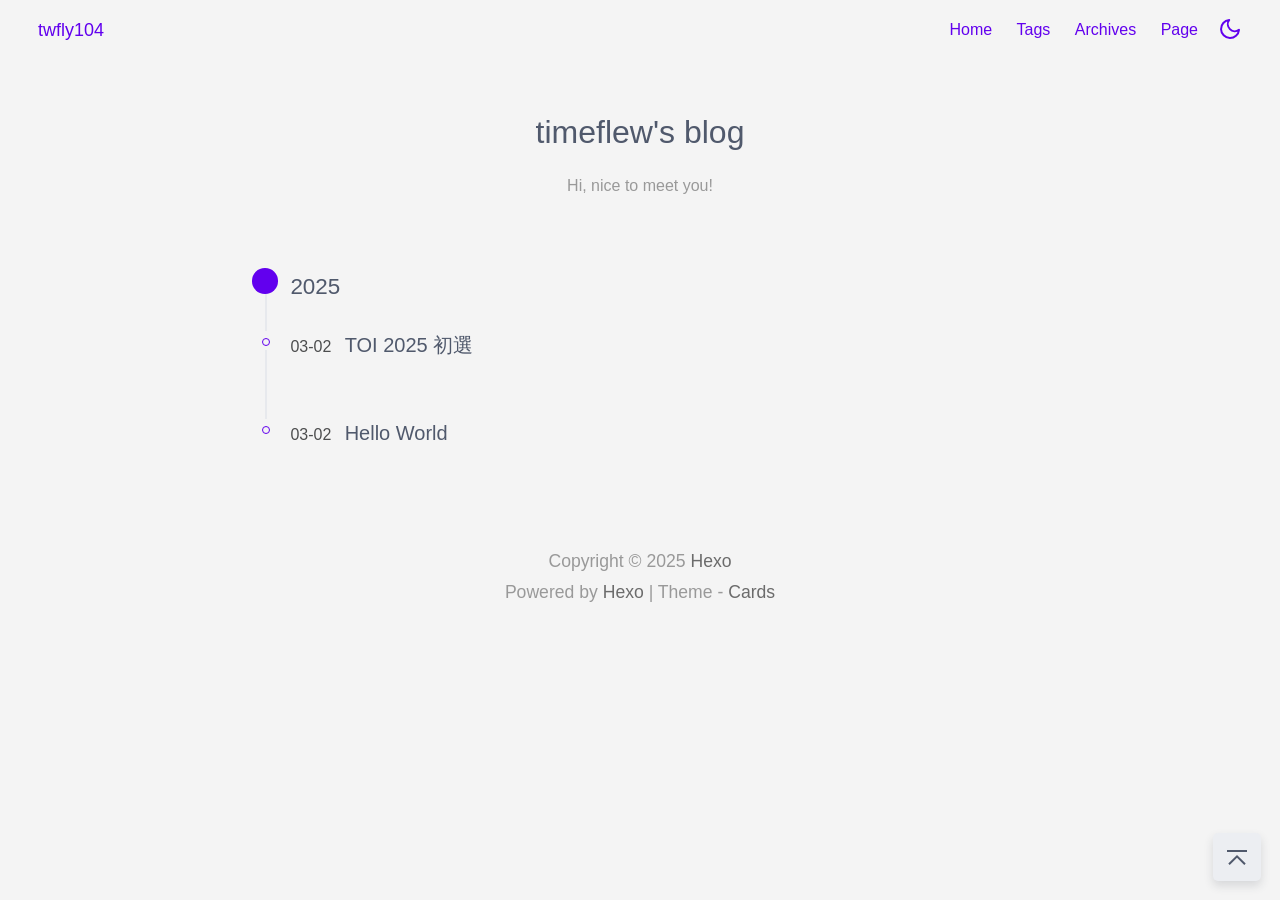
==== commit 337718ad: "Site updated: 2025-03-03 18:45:53" ====
--- a/archives/index.html
+++ b/archives/index.html
@@ -25,7 +25,7 @@
     <!-- meta -->
 
 
-<title>Archive | blog</title>
+<title>Archive | Hexo</title>
 
 
 
@@ -34,11 +34,11 @@
     <!-- OpenGraph -->
  
     <meta property="og:type" content="website">
-<meta property="og:title" content="blog">
+<meta property="og:title" content="Hexo">
 <meta property="og:url" content="http://example.com/archives/index.html">
-<meta property="og:site_name" content="blog">
+<meta property="og:site_name" content="Hexo">
 <meta property="og:locale" content="en_US">
-<meta property="article:author" content="John Doe">
+<meta property="article:author" content="Oscar Ko">
 <meta name="twitter:card" content="summary_large_image">
 
 
@@ -207,7 +207,7 @@
     
         
         <p class="footer-copyright">
-            Copyright © 2025 <a href="/">blog</a>
+            Copyright © 2025 <a href="/">Hexo</a>
         </p>
     
     
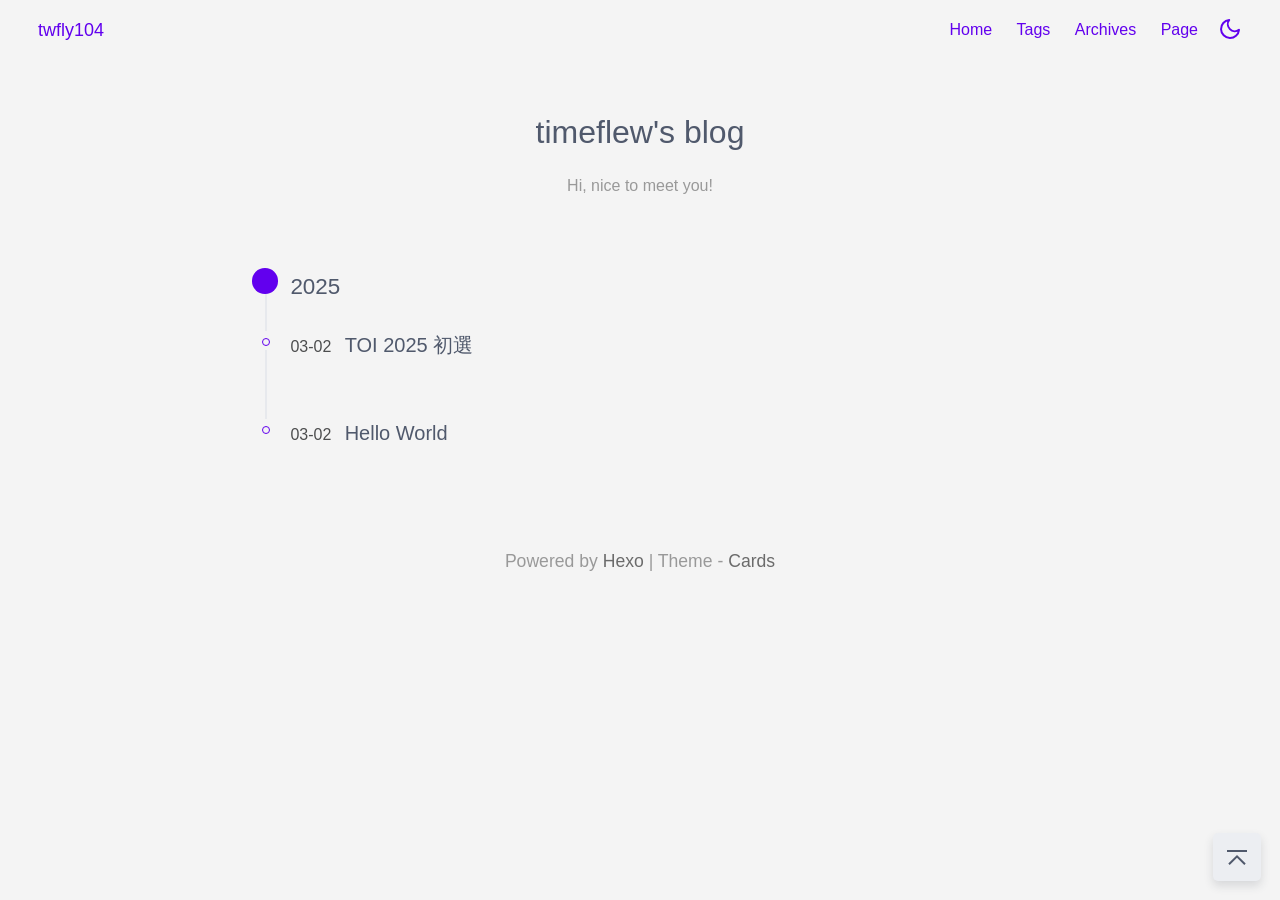
==== commit eef265f6: "Site updated: 2025-03-03 22:03:36" ====
--- a/archives/index.html
+++ b/archives/index.html
@@ -25,7 +25,7 @@
     <!-- meta -->
 
 
-<title>Archive | Hexo</title>
+<title>Archive | blog</title>
 
 
 
@@ -34,9 +34,9 @@
     <!-- OpenGraph -->
  
     <meta property="og:type" content="website">
-<meta property="og:title" content="Hexo">
+<meta property="og:title" content="blog">
 <meta property="og:url" content="http://example.com/archives/index.html">
-<meta property="og:site_name" content="Hexo">
+<meta property="og:site_name" content="blog">
 <meta property="og:locale" content="en_US">
 <meta property="article:author" content="Oscar Ko">
 <meta name="twitter:card" content="summary_large_image">
@@ -205,11 +205,6 @@
 
  
     
-        
-        <p class="footer-copyright">
-            Copyright © 2025 <a href="/">Hexo</a>
-        </p>
-    
     
     <p>Powered by <a href="https://hexo.io" target="_blank">Hexo</a> | Theme - <a href="https://github.com/ChrAlpha/hexo-theme-cards" target="_blank">Cards</a></p>
 </footer>
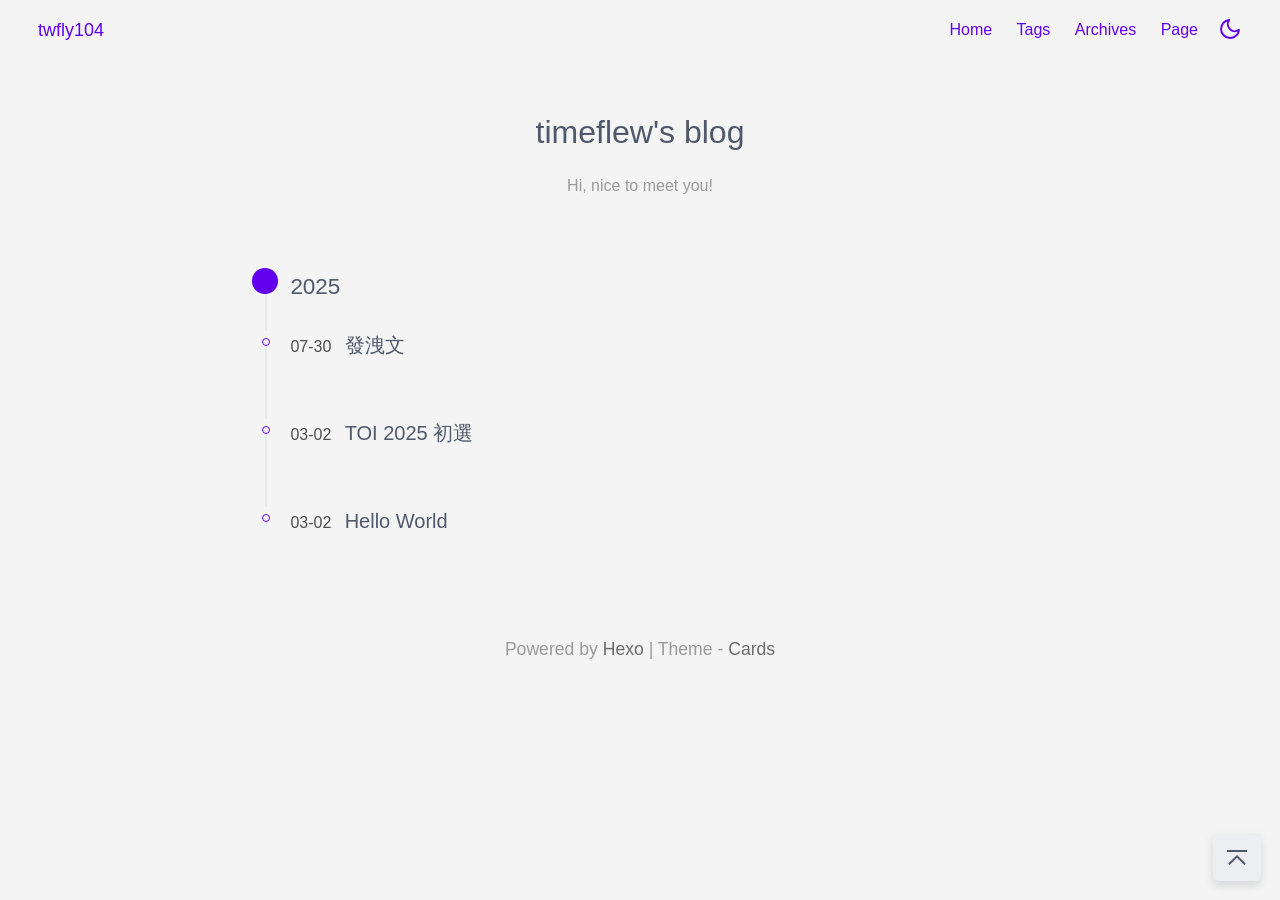
==== commit 501f6839: "Site updated: 2025-07-31 01:52:00" ====
--- a/archives/index.html
+++ b/archives/index.html
@@ -25,7 +25,7 @@
     <!-- meta -->
 
 
-<title>Archive | blog</title>
+<title>Archive | timeflew&#39;s blog</title>
 
 
 
@@ -34,9 +34,9 @@
     <!-- OpenGraph -->
  
     <meta property="og:type" content="website">
-<meta property="og:title" content="blog">
+<meta property="og:title" content="timeflew&#39;s blog">
 <meta property="og:url" content="http://example.com/archives/index.html">
-<meta property="og:site_name" content="blog">
+<meta property="og:site_name" content="timeflew&#39;s blog">
 <meta property="og:locale" content="en_US">
 <meta property="article:author" content="Oscar Ko">
 <meta name="twitter:card" content="summary_large_image">
@@ -151,6 +151,26 @@
                         </div>
                     </div>
                     <span class="archives-content">
+                        07-30
+                        &nbsp;
+                        <a href="/2025/07/30/%E7%99%BC%E6%B4%A9%E6%96%87/">
+                            <span class="archives-title">
+                                
+                                    發洩文
+                                
+                            </span>
+                        </a>
+                        <br><br>
+                    </span>
+                </div>
+            
+                <div class="archives-item">
+                    <div class="archives-left">
+                        <div class="archives-icon">
+
+                        </div>
+                    </div>
+                    <span class="archives-content">
                         03-02
                         &nbsp;
                         <a href="/2025/03/02/2025-toi%E5%88%9D%E9%81%B8/">
